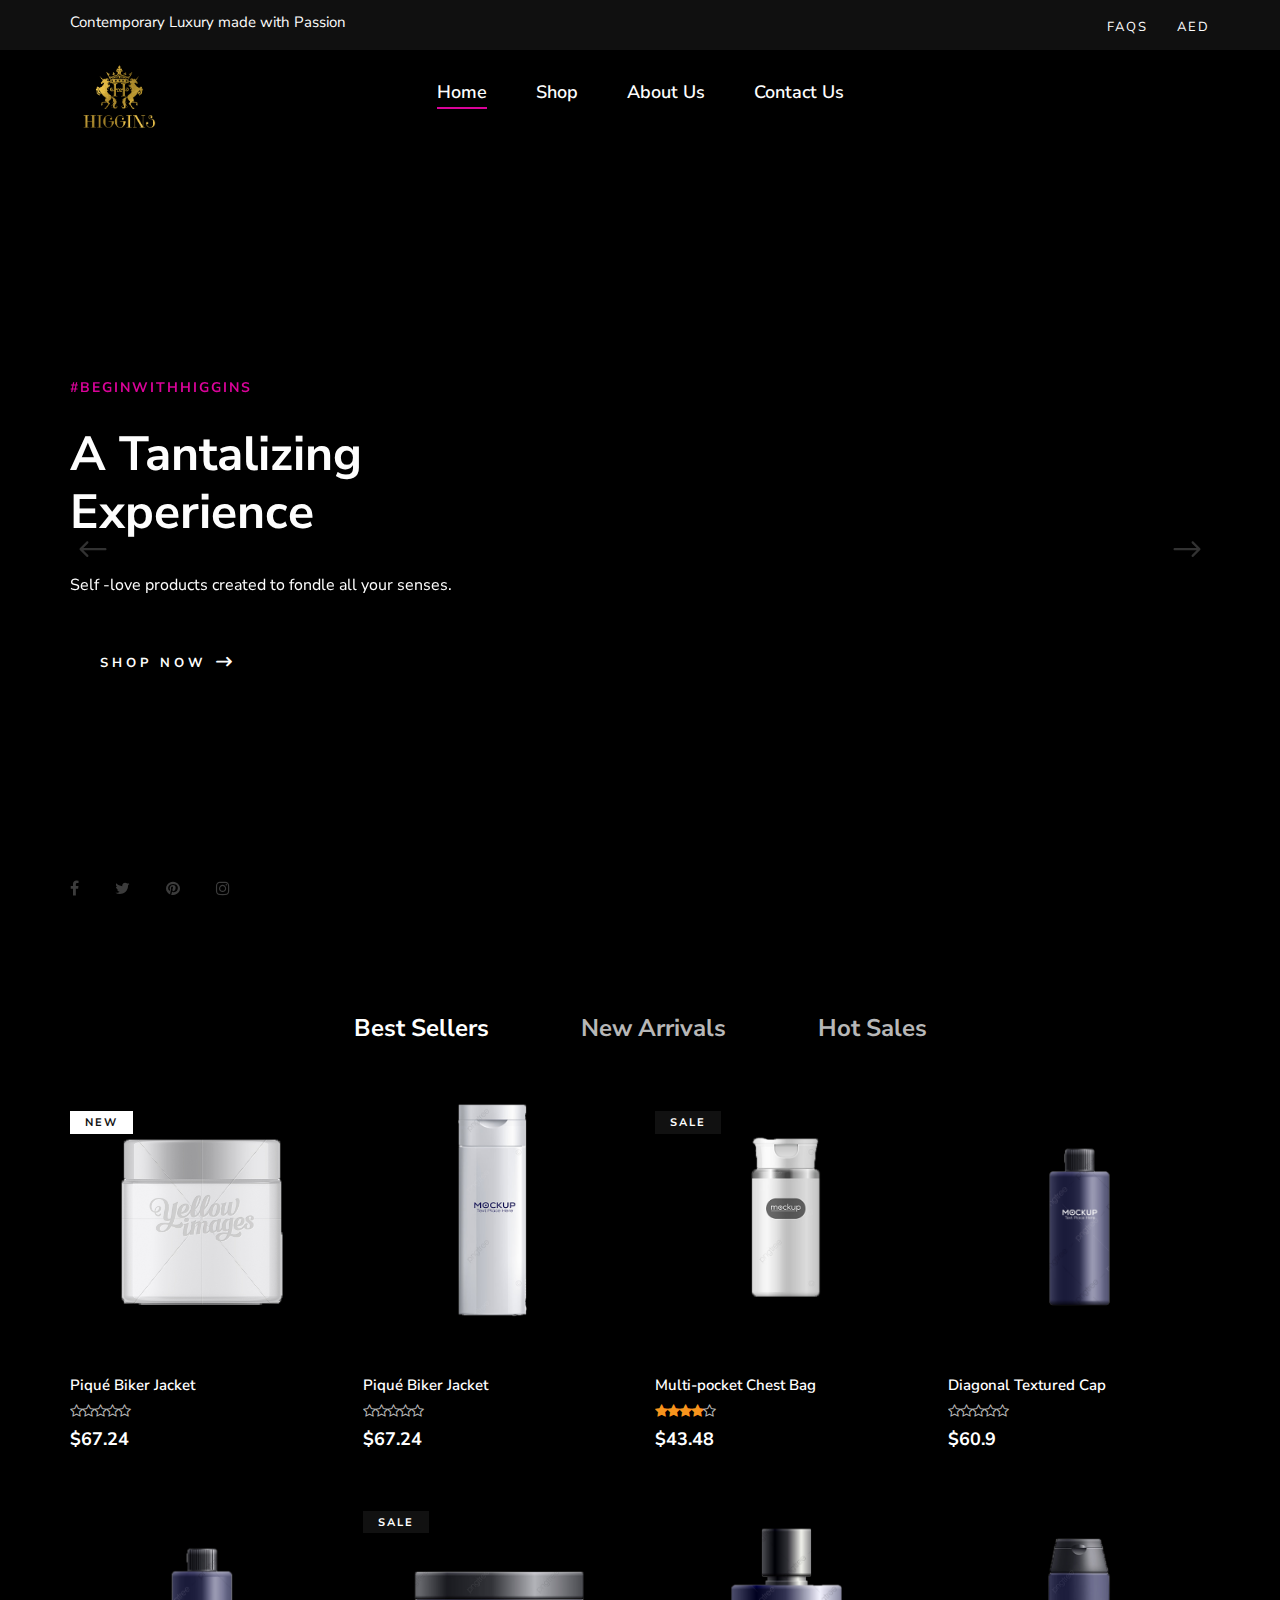
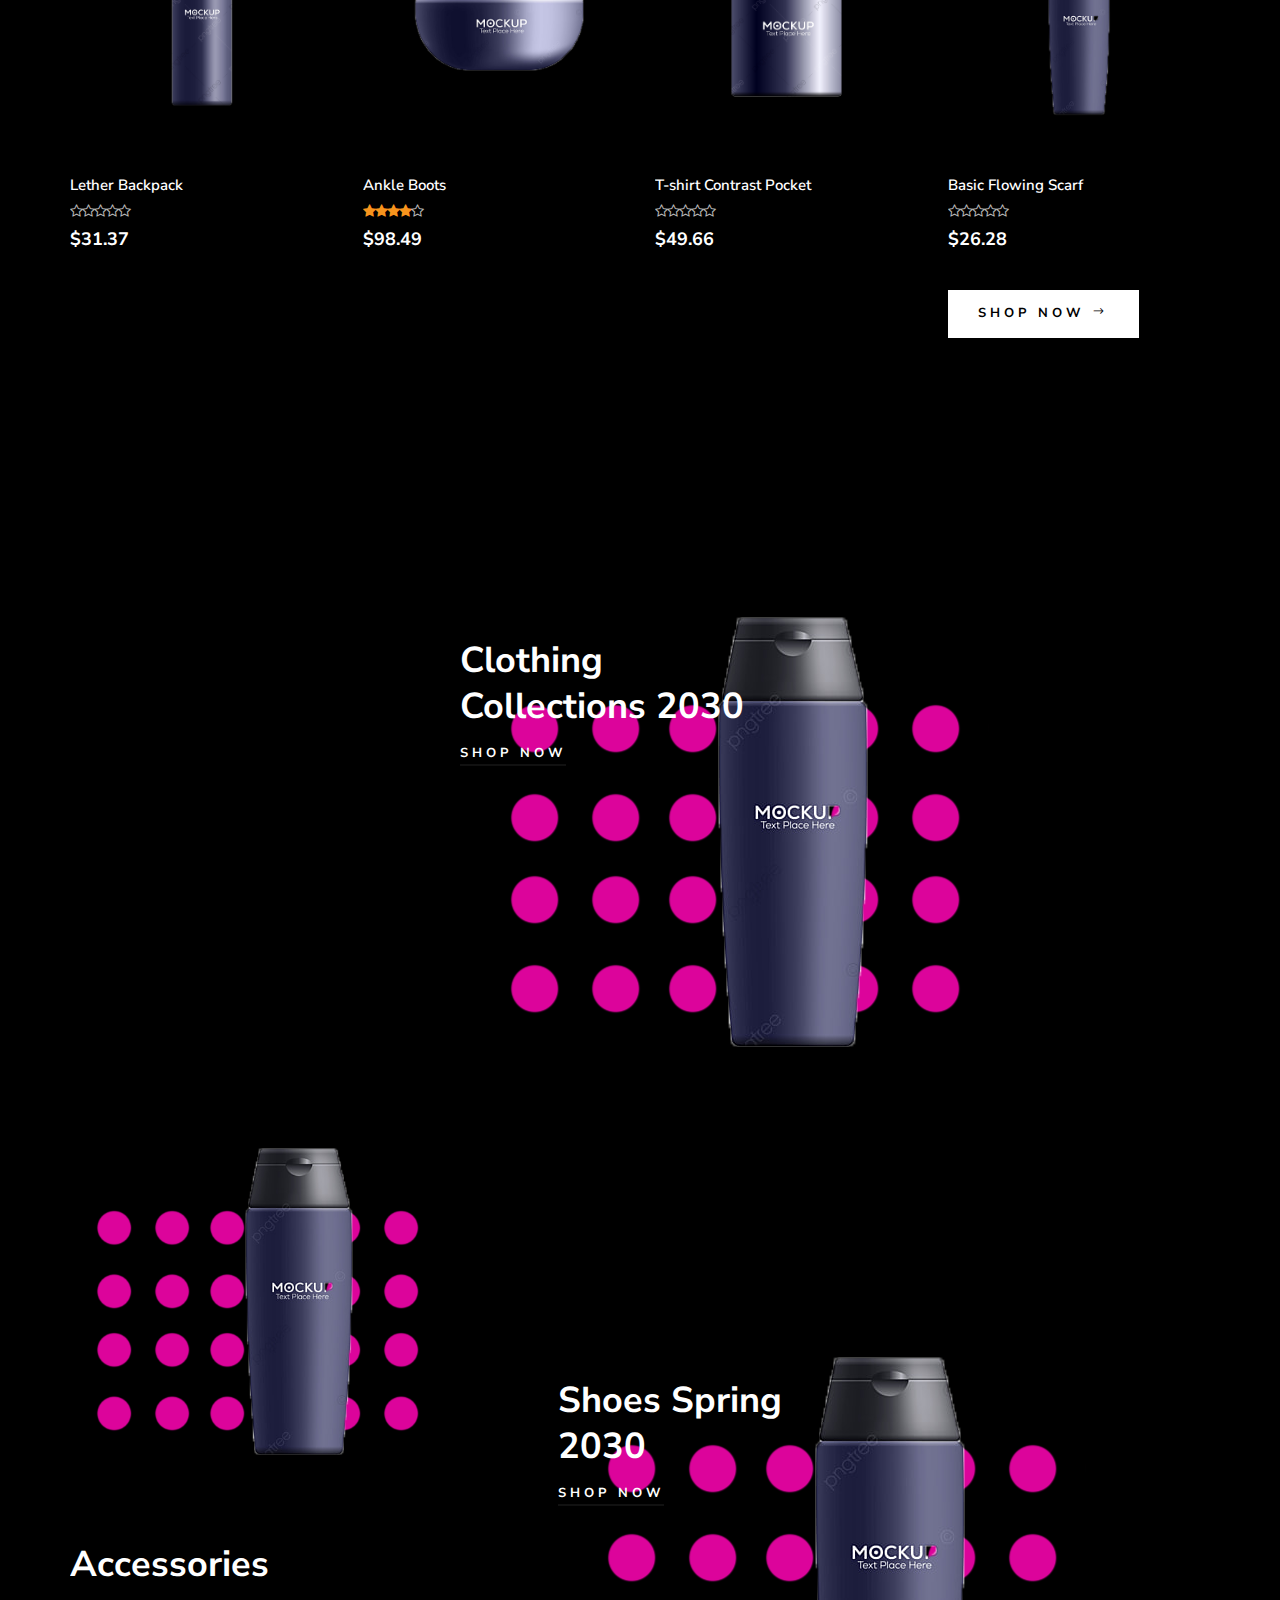
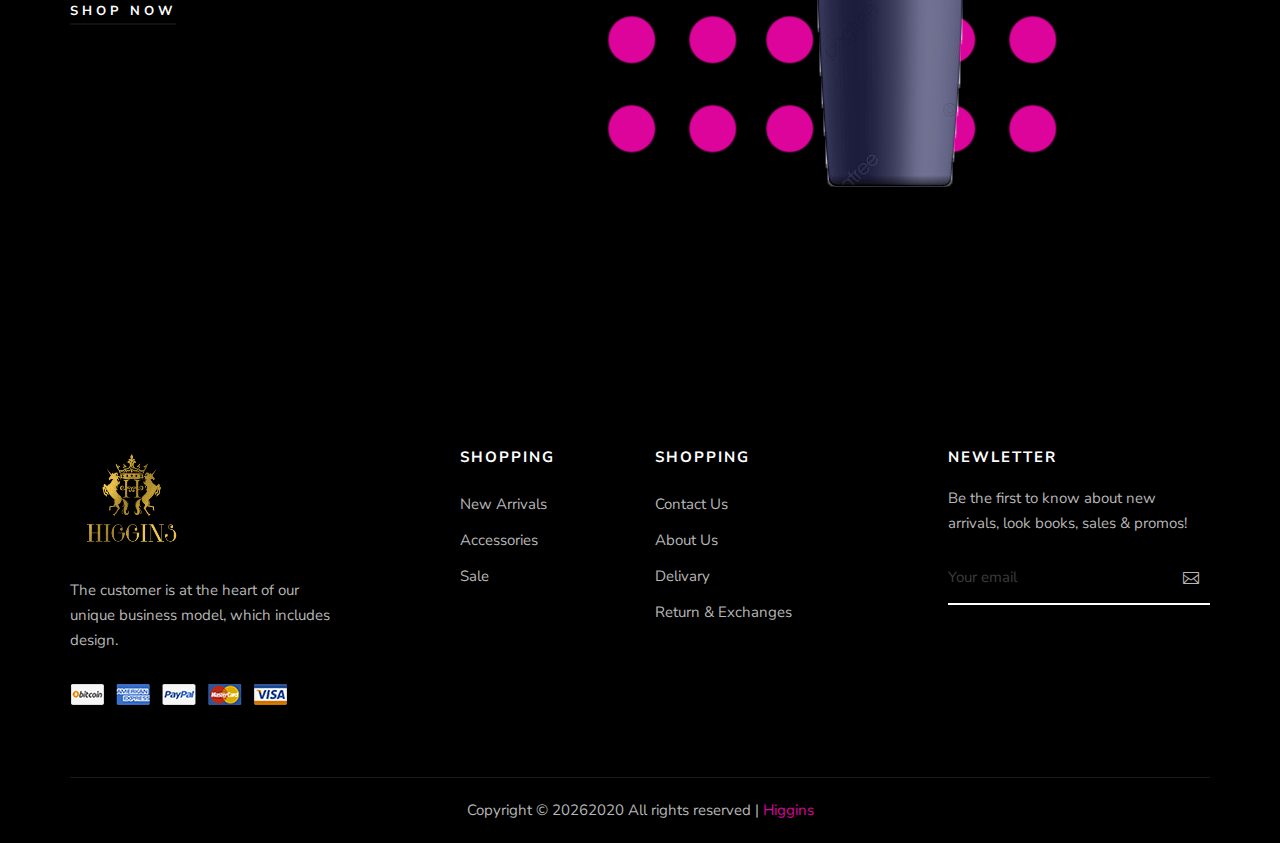
==== index.html @ 82602f5a "inital commit" ====
<!DOCTYPE html>
<html lang="zxx">

<head>
    <meta charset="UTF-8">
    <meta name="description" content="Male_Fashion Template">
    <meta name="keywords" content="Male_Fashion, unica, creative, html">
    <meta name="viewport" content="width=device-width, initial-scale=1.0">
    <meta http-equiv="X-UA-Compatible" content="ie=edge">
    <title>Higgins | #BeginwithHiggins</title>

    <!-- Google Font -->
    <link href="https://fonts.googleapis.com/css2?family=Nunito+Sans:wght@300;400;600;700;800;900&display=swap"
    rel="stylesheet">

    <!-- Css Styles -->
    <link rel="stylesheet" href="css/bootstrap.min.css" type="text/css">
    <link rel="stylesheet" href="css/font-awesome.min.css" type="text/css">
    <link rel="stylesheet" href="css/elegant-icons.css" type="text/css">
    <link rel="stylesheet" href="css/magnific-popup.css" type="text/css">
    <link rel="stylesheet" href="css/nice-select.css" type="text/css">
    <link rel="stylesheet" href="css/owl.carousel.min.css" type="text/css">
    <link rel="stylesheet" href="css/slicknav.min.css" type="text/css">
    <link rel="stylesheet" href="css/style.css" type="text/css">
</head>

<body style="background: black;">
    <!-- Page Preloder -->
    <div id="preloder">
        <div class="loader"></div>
    </div>

    <!-- Offcanvas Menu Begin -->
    <div class="offcanvas-menu-overlay"></div>
    <div class="offcanvas-menu-wrapper">
        <div class="offcanvas__option">
            <div class="offcanvas__links">
                <!-- <a href="#">Sign in</a> -->
                <a href="#">FAQs</a>
            </div>
            <div class="offcanvas__top__hover">
                <span>AED <i ></i></span>
               
            </div>
        </div>
        <div class="offcanvas__nav__option">
            <a href="#" class="search-switch"><img src="img/icon/search.png" alt=""></a>
            <a href="#"><img src="img/icon/heart.png" alt=""></a>
            
        </div>
        <div id="mobile-menu-wrap"></div>
        <div class="offcanvas__text">
            <p style="color: #dc049b;">Contemporary Luxury made with Passion</p>
        </div>
    </div>
    <!-- Offcanvas Menu End -->

    <!-- Header Section Begin -->
    <header class="header">
        <div class="header__top">
            <div class="container">
                <div class="row">
                    <div class="col-lg-6 col-md-7">
                        <div class="header__top__left">
                            <p>Contemporary Luxury made with Passion</p>
                        </div>
                    </div>
                    <div class="col-lg-6 col-md-5">
                        <div class="header__top__right">
                            <div class="header__top__links">
                                <!-- <a href="#">Sign in</a> -->
                                <a href="#">FAQs</a>
                            </div>
                            <div class="header__top__hover">
                                <span>AED <i ></i></span>
                               
                            </div>
                        </div>
                    </div>
                </div>
            </div>
        </div>
        <div class="container">
            <div class="row">
                <div class="col-lg-3 col-md-3">
                    <div class="header__logo" style="height: 100px; width: 100px;    position: relative;
                    padding: 3px 0;
                    padding-top: 11px;
                    padding-right: 0px;
                    padding-bottom: 3px;
                    padding-left: 0px;">
                        <a href="./index.html"><img src="img/logo.png" alt=""></a>
                    </div>
                </div>
                <div class="col-lg-6 col-md-6">
                    <nav class="header__menu mobile-menu">
                        <ul>
                            <li class="active"><a href="./index.html">Home</a></li>
                            <li><a href="./shop.html">Shop</a></li>
                            <li><a href="./about.html">About Us</a></li>
                        
                          
                            <li><a href="./contact.html">Contact Us</a></li>
                        </ul>
                    </nav>
                </div>
                <div class="col-lg-3 col-md-3">
                    <div class="header__nav__option">
                        <a href="#" class="search-switch"><img src="img/icon/search.png" alt=""></a>
                        <a href="#"><img src="img/icon/heart.png" alt=""></a>
                       
                    </div>
                </div>
            </div>
            <div class="canvas__open"><i class="fa fa-bars"></i></div>
        </div>
    </header>
    <!-- Header Section End -->

    <!-- Hero Section Begin -->
    <section class="hero" >
        <div class="hero__slider owl-carousel">
            <div class="hero__items set-bg" data-setbg="/img/hero.gif">
                <div class="container">
                    <div class="row">
                        <div class="col-xl-5 col-lg-7 col-md-8">
                            <div class="hero__text">
                                <h6>#BeginwithHiggins</h6>
                                <h2 style="color: white;">A Tantalizing 
                                    Experience</h2>
                                <p style="color: #fff;">Self
                                    -love products created to fondle all your senses.</p>
                                <a href="#" class="primary-btn">Shop now <span class="arrow_right"></span></a>
                                <div class="hero__social">
                                    <a href="#"><i class="fa fa-facebook"></i></a>
                                    <a href="#"><i class="fa fa-twitter"></i></a>
                                    <a href="#"><i class="fa fa-pinterest"></i></a>
                                    <a href="#"><i class="fa fa-instagram"></i></a>
                                </div>
                            </div>
                        </div>
                    </div>
                </div>
            </div>
            <div class="hero__items set-bg" data-setbg="img/hero/hero-2.jpg">
                <div class="container">
                    <div class="row">
                        <div class="col-xl-5 col-lg-7 col-md-8">
                            <div class="hero__text">
                                <h6>Summer Collection</h6>
                                <h2>Fall - Winter Collections 2030</h2>
                                <p>A specialist label creating luxury essentials. Ethically crafted with an unwavering
                                commitment to exceptional quality.</p>
                                <a href="#" class="primary-btn">Shop now <span class="arrow_right"></span></a>
                                <div class="hero__social">
                                    <a href="#"><i class="fa fa-facebook"></i></a>
                                    <a href="#"><i class="fa fa-twitter"></i></a>
                                    <a href="#"><i class="fa fa-pinterest"></i></a>
                                    <a href="#"><i class="fa fa-instagram"></i></a>
                                </div>
                            </div>
                        </div>
                    </div>
                </div>
            </div>
        </div>
    </section>
    <!-- Hero Section End -->

       <!-- Product Section Begin -->
       <section class="product spad" style="background: black;">
        <div class="container">
            <div class="row">
                <div class="col-lg-12">
                    <ul class="filter__controls">
                        <li class="active" data-filter="*">Best Sellers</li>
                        <li data-filter=".new-arrivals">New Arrivals</li>
                        <li data-filter=".hot-sales">Hot Sales</li>
                    </ul>
                </div>
            </div>
            <div class="row product__filter">
                <div class="col-lg-3 col-md-6 col-sm-6 col-md-6 col-sm-6 mix new-arrivals">
                    <div class="product__item">
                        <div class="product__item__pic set-bg" data-setbg="/pictures/product-1.png">
                            <span class="label">New</span>
                            <ul class="product__hover">
                                <li><a href="#"><img src="img/icon/heart.png" alt=""></a></li>
                                <li><a href="#"><img src="img/icon/compare.png" alt=""> <span>Compare</span></a></li>
                                <li><a href="#"><img src="img/icon/search.png" alt=""></a></li>
                            </ul>
                        </div>
                        <div class="product__item__text">
                            <h6>Piqué Biker Jacket</h6>
                            <a href="#" class="add-cart">+ Add To Cart</a>
                            <div class="rating">
                                <i class="fa fa-star-o"></i>
                                <i class="fa fa-star-o"></i>
                                <i class="fa fa-star-o"></i>
                                <i class="fa fa-star-o"></i>
                                <i class="fa fa-star-o"></i>
                            </div>
                            <h5>$67.24</h5>
                            <div class="product__color__select">
                                <label for="pc-1">
                                    <input type="radio" id="pc-1">
                                </label>
                                <label class="active black" for="pc-2">
                                    <input type="radio" id="pc-2">
                                </label>
                                <label class="grey" for="pc-3">
                                    <input type="radio" id="pc-3">
                                </label>
                            </div>
                        </div>
                    </div>
                </div>
                <div class="col-lg-3 col-md-6 col-sm-6 col-md-6 col-sm-6 mix hot-sales">
                    <div class="product__item">
                        <div class="product__item__pic set-bg" data-setbg="/pictures/product-2.png">
                            <ul class="product__hover">
                                <li><a href="#"><img src="img/icon/heart.png" alt=""></a></li>
                                <li><a href="#"><img src="img/icon/compare.png" alt=""> <span>Compare</span></a></li>
                                <li><a href="#"><img src="img/icon/search.png" alt=""></a></li>
                            </ul>
                        </div>
                        <div class="product__item__text">
                            <h6>Piqué Biker Jacket</h6>
                            <a href="#" class="add-cart">+ Add To Cart</a>
                            <div class="rating">
                                <i class="fa fa-star-o"></i>
                                <i class="fa fa-star-o"></i>
                                <i class="fa fa-star-o"></i>
                                <i class="fa fa-star-o"></i>
                                <i class="fa fa-star-o"></i>
                            </div>
                            <h5>$67.24</h5>
                            <div class="product__color__select">
                                <label for="pc-4">
                                    <input type="radio" id="pc-4">
                                </label>
                                <label class="active black" for="pc-5">
                                    <input type="radio" id="pc-5">
                                </label>
                                <label class="grey" for="pc-6">
                                    <input type="radio" id="pc-6">
                                </label>
                            </div>
                        </div>
                    </div>
                </div>
                <div class="col-lg-3 col-md-6 col-sm-6 col-md-6 col-sm-6 mix new-arrivals">
                    <div class="product__item sale">
                        <div class="product__item__pic set-bg" data-setbg="/pictures/product-3.png">
                            <span class="label">Sale</span>
                            <ul class="product__hover">
                                <li><a href="#"><img src="img/icon/heart.png" alt=""></a></li>
                                <li><a href="#"><img src="img/icon/compare.png" alt=""> <span>Compare</span></a></li>
                                <li><a href="#"><img src="img/icon/search.png" alt=""></a></li>
                            </ul>
                        </div>
                        <div class="product__item__text">
                            <h6>Multi-pocket Chest Bag</h6>
                            <a href="#" class="add-cart">+ Add To Cart</a>
                            <div class="rating">
                                <i class="fa fa-star"></i>
                                <i class="fa fa-star"></i>
                                <i class="fa fa-star"></i>
                                <i class="fa fa-star"></i>
                                <i class="fa fa-star-o"></i>
                            </div>
                            <h5>$43.48</h5>
                            <div class="product__color__select">
                                <label for="pc-7">
                                    <input type="radio" id="pc-7">
                                </label>
                                <label class="active black" for="pc-8">
                                    <input type="radio" id="pc-8">
                                </label>
                                <label class="grey" for="pc-9">
                                    <input type="radio" id="pc-9">
                                </label>
                            </div>
                        </div>
                    </div>
                </div>
                <div class="col-lg-3 col-md-6 col-sm-6 col-md-6 col-sm-6 mix hot-sales">
                    <div class="product__item">
                        <div class="product__item__pic set-bg" data-setbg="/pictures/product-4.png">
                            <ul class="product__hover">
                                <li><a href="#"><img src="img/icon/heart.png" alt=""></a></li>
                                <li><a href="#"><img src="img/icon/compare.png" alt=""> <span>Compare</span></a></li>
                                <li><a href="#"><img src="img/icon/search.png" alt=""></a></li>
                            </ul>
                        </div>
                        <div class="product__item__text">
                            <h6>Diagonal Textured Cap</h6>
                            <a href="#" class="add-cart">+ Add To Cart</a>
                            <div class="rating">
                                <i class="fa fa-star-o"></i>
                                <i class="fa fa-star-o"></i>
                                <i class="fa fa-star-o"></i>
                                <i class="fa fa-star-o"></i>
                                <i class="fa fa-star-o"></i>
                            </div>
                            <h5>$60.9</h5>
                            <div class="product__color__select">
                                <label for="pc-10">
                                    <input type="radio" id="pc-10">
                                </label>
                                <label class="active black" for="pc-11">
                                    <input type="radio" id="pc-11">
                                </label>
                                <label class="grey" for="pc-12">
                                    <input type="radio" id="pc-12">
                                </label>
                            </div>
                        </div>
                    </div>
                </div>
                <div class="col-lg-3 col-md-6 col-sm-6 col-md-6 col-sm-6 mix new-arrivals">
                    <div class="product__item">
                        <div class="product__item__pic set-bg" data-setbg="/pictures/product-4.png">
                            <ul class="product__hover">
                                <li><a href="#"><img src="img/icon/heart.png" alt=""></a></li>
                                <li><a href="#"><img src="img/icon/compare.png" alt=""> <span>Compare</span></a></li>
                                <li><a href="#"><img src="img/icon/search.png" alt=""></a></li>
                            </ul>
                        </div>
                        <div class="product__item__text">
                            <h6>Lether Backpack</h6>
                            <a href="#" class="add-cart">+ Add To Cart</a>
                            <div class="rating">
                                <i class="fa fa-star-o"></i>
                                <i class="fa fa-star-o"></i>
                                <i class="fa fa-star-o"></i>
                                <i class="fa fa-star-o"></i>
                                <i class="fa fa-star-o"></i>
                            </div>
                            <h5>$31.37</h5>
                            <div class="product__color__select">
                                <label for="pc-13">
                                    <input type="radio" id="pc-13">
                                </label>
                                <label class="active black" for="pc-14">
                                    <input type="radio" id="pc-14">
                                </label>
                                <label class="grey" for="pc-15">
                                    <input type="radio" id="pc-15">
                                </label>
                            </div>
                        </div>
                    </div>
                </div>
                <div class="col-lg-3 col-md-6 col-sm-6 col-md-6 col-sm-6 mix hot-sales">
                    <div class="product__item sale">
                        <div class="product__item__pic set-bg" data-setbg="/pictures/product-5.png">
                            <span class="label">Sale</span>
                            <ul class="product__hover">
                                <li><a href="#"><img src="img/icon/heart.png" alt=""></a></li>
                                <li><a href="#"><img src="img/icon/compare.png" alt=""> <span>Compare</span></a></li>
                                <li><a href="#"><img src="img/icon/search.png" alt=""></a></li>
                            </ul>
                        </div>
                        <div class="product__item__text">
                            <h6>Ankle Boots</h6>
                            <a href="#" class="add-cart">+ Add To Cart</a>
                            <div class="rating">
                                <i class="fa fa-star"></i>
                                <i class="fa fa-star"></i>
                                <i class="fa fa-star"></i>
                                <i class="fa fa-star"></i>
                                <i class="fa fa-star-o"></i>
                            </div>
                            <h5>$98.49</h5>
                            <div class="product__color__select">
                                <label for="pc-16">
                                    <input type="radio" id="pc-16">
                                </label>
                                <label class="active black" for="pc-17">
                                    <input type="radio" id="pc-17">
                                </label>
                                <label class="grey" for="pc-18">
                                    <input type="radio" id="pc-18">
                                </label>
                            </div>
                        </div>
                    </div>
                </div>
                <div class="col-lg-3 col-md-6 col-sm-6 col-md-6 col-sm-6 mix new-arrivals">
                    <div class="product__item">
                        <div class="product__item__pic set-bg" data-setbg="/pictures/product-6.png">
                            <ul class="product__hover">
                                <li><a href="#"><img src="img/icon/heart.png" alt=""></a></li>
                                <li><a href="#"><img src="img/icon/compare.png" alt=""> <span>Compare</span></a></li>
                                <li><a href="#"><img src="img/icon/search.png" alt=""></a></li>
                            </ul>
                        </div>
                        <div class="product__item__text">
                            <h6>T-shirt Contrast Pocket</h6>
                            <a href="#" class="add-cart">+ Add To Cart</a>
                            <div class="rating">
                                <i class="fa fa-star-o"></i>
                                <i class="fa fa-star-o"></i>
                                <i class="fa fa-star-o"></i>
                                <i class="fa fa-star-o"></i>
                                <i class="fa fa-star-o"></i>
                            </div>
                            <h5>$49.66</h5>
                            <div class="product__color__select">
                                <label for="pc-19">
                                    <input type="radio" id="pc-19">
                                </label>
                                <label class="active black" for="pc-20">
                                    <input type="radio" id="pc-20">
                                </label>
                                <label class="grey" for="pc-21">
                                    <input type="radio" id="pc-21">
                                </label>
                            </div>
                        </div>
                    </div>
                </div>
                <div class="col-lg-3 col-md-6 col-sm-6 col-md-6 col-sm-6 mix hot-sales">
                    <div class="product__item">
                        <div class="product__item__pic set-bg" data-setbg="/pictures/product-7.png">
                            <ul class="product__hover">
                                <li><a href="#"><img src="img/icon/heart.png" alt=""></a></li>
                                <li><a href="#"><img src="img/icon/compare.png" alt=""> <span>Compare</span></a></li>
                                <li><a href="#"><img src="img/icon/search.png" alt=""></a></li>
                            </ul>
                        </div>
                        <div class="product__item__text">
                            <h6>Basic Flowing Scarf</h6>
                            <a href="#" class="add-cart">+ Add To Cart</a>
                            <div class="rating">
                                <i class="fa fa-star-o"></i>
                                <i class="fa fa-star-o"></i>
                                <i class="fa fa-star-o"></i>
                                <i class="fa fa-star-o"></i>
                                <i class="fa fa-star-o"></i>
                            </div>
                            <h5>$26.28</h5>
                            <div class="product__color__select">
                                <label for="pc-22">
                                    <input type="radio" id="pc-22">
                                </label>
                                <label class="active black" for="pc-23">
                                    <input type="radio" id="pc-23">
                                </label>
                                <label class="grey" for="pc-24">
                                    <input type="radio" id="pc-24">
                                </label>
                            </div>
                        </div>
                    </div>
                    <a href="#" class="primary-btn" style="background-color: #fff; color: black ;">Shop now <span class="arrow_right"></span></a>
                </div>
            </div>
        </div>
    </section>
    <!-- Product Section End -->

     <!-- Banner Section Begin -->
     <section class="banner spad">
        <div class="container">
            <div class="row">
                <div class="col-lg-7 offset-lg-4">
                    <div class="banner__item">
                        <div class="banner__item__pic">
                            <img src="/pictures/product-dots-7.png" alt="">
                        </div>
                        <div class="banner__item__text">
                            <h2>Clothing Collections 2030</h2>
                            <a href="#">Shop now</a>
                        </div>
                    </div>
                </div>
                <div class="col-lg-5">
                    <div class="banner__item banner__item--middle">
                        <div class="banner__item__pic">
                            <img src="/pictures/product-dots-7.png" alt="">
                        </div>
                        <div class="banner__item__text">
                            <h2>Accessories</h2>
                            <a href="#">Shop now</a>
                        </div>
                    </div>
                </div>
                <div class="col-lg-7">
                    <div class="banner__item banner__item--last">
                        <div class="banner__item__pic">
                            <img src="/pictures/product-dots-7.png" alt="">
                        </div>
                        <div class="banner__item__text">
                            <h2>Shoes Spring 2030</h2>
                            <a href="#">Shop now</a>
                        </div>
                    </div>
                </div>
            </div>
        </div>
    </section>
    <!-- Banner Section End -->

 

  

    <!-- Instagram Section Begin -->
    <!-- <section class="instagram spad" style="background: black;">
        <div class="container">
            <div class="row">
                <div class="col-lg-8">
                    <div class="instagram__pic">
                        <div class="instagram__pic__item set-bg" data-setbg="pictures/product-1.png"></div>
                        <div class="instagram__pic__item set-bg" data-setbg="pictures/product-2.png"></div>
                        <div class="instagram__pic__item set-bg" data-setbg="pictures/product-3.png"></div>
                        <div class="instagram__pic__item set-bg" data-setbg="pictures/product-4.png"></div>
                        <div class="instagram__pic__item set-bg" data-setbg="pictures/product-5.png"></div>
                        <div class="instagram__pic__item set-bg" data-setbg="pictures/product-6.png"></div>
                    </div>
                </div>
                <div class="col-lg-4">
                    <div class="instagram__text">
                        <h2>Instagram</h2>
                        <p style="color: #fff;">Lorem ipsum dolor sit amet, consectetur adipiscing elit, sed do eiusmod tempor incididunt ut
                        labore et dolore magna aliqua.</p>
                        <h3>#Higgins</h3>
                    </div>
                </div>
            </div>
        </div>
    </section> -->
    <!-- Instagram Section End -->


    <!-- Footer Section Begin -->
    <footer class="footer" style="background: black;">
        <div class="container">
            <div class="row">
                <div class="col-lg-3 col-md-6 col-sm-6">
                    <div class="footer__about">
                        <div class="footer__logo">
                            <a href="#"><img src="img/logo.png" style="height: 100px;width: 125px;" alt=""></a>
                        </div>
                        <p>The customer is at the heart of our unique business model, which includes design.</p>
                        <a href="#"><img src="img/payment.png" alt=""></a>
                    </div>
                </div>
                <div class="col-lg-2 offset-lg-1 col-md-3 col-sm-6">
                    <div class="footer__widget">
                        <h6>Shopping</h6>
                        <ul>
                            <li><a href="#">New Arrivals</a></li>
                          
                            <li><a href="#">Accessories</a></li>
                            <li><a href="#">Sale</a></li>
                        </ul>
                    </div>
                </div>
                <div class="col-lg-2 col-md-3 col-sm-6">
                    <div class="footer__widget">
                        <h6>Shopping</h6>
                        <ul>
                            <li><a href="#">Contact Us</a></li>
                            <li><a href="#">About Us</a></li>
                            <li><a href="#">Delivary</a></li>
                            <li><a href="#">Return & Exchanges</a></li>
                        </ul>
                    </div>
                </div>
                <div class="col-lg-3 offset-lg-1 col-md-6 col-sm-6">
                    <div class="footer__widget">
                        <h6>NewLetter</h6>
                        <div class="footer__newslatter">
                            <p>Be the first to know about new arrivals, look books, sales & promos!</p>
                            <form action="#">
                                <input type="text" placeholder="Your email">
                                <button type="submit"><span class="icon_mail_alt"></span></button>
                            </form>
                        </div>
                    </div>
                </div>
            </div>
            <div class="row">
                <div class="col-lg-12 text-center">
                    <div class="footer__copyright__text">
                        <!-- Link back to Colorlib can't be removed. Template is licensed under CC BY 3.0. -->
                        <p>Copyright ©
                            <script>
                                document.write(new Date().getFullYear());
                            </script>2020
                            All rights reserved |   <a href="index.html" target="_blank">Higgins</a>
                        </p>
                        <!-- Link back to Colorlib can't be removed. Template is licensed under CC BY 3.0. -->
                    </div>
                </div>
            </div>
        </div>
    </footer>
    <!-- Footer Section End -->

    <!-- Search Begin -->
    <div class="search-model">
        <div class="h-100 d-flex align-items-center justify-content-center">
            <div class="search-close-switch">+</div>
            <form class="search-model-form">
                <input type="text" id="search-input" placeholder="Search here.....">
            </form>
        </div>
    </div>
    <!-- Search End -->

    <!-- Js Plugins -->
    <script src="js/jquery-3.3.1.min.js"></script>
    <script src="js/bootstrap.min.js"></script>
    <script src="js/jquery.nice-select.min.js"></script>
    <script src="js/jquery.nicescroll.min.js"></script>
    <script src="js/jquery.magnific-popup.min.js"></script>
    <script src="js/jquery.countdown.min.js"></script>
    <script src="js/jquery.slicknav.js"></script>
    <script src="js/mixitup.min.js"></script>
    <script src="js/owl.carousel.min.js"></script>
    <script src="js/main.js"></script>
</body>

</html>
---- css/elegant-icons.css ----
@font-face {
	font-family: 'ElegantIcons';
	src:url('../fonts/ElegantIcons.eot');
	src:url('../fonts/ElegantIcons.eot?#iefix') format('embedded-opentype'),
		url('../fonts/ElegantIcons.woff') format('woff'),
		url('../fonts/ElegantIcons.ttf') format('truetype'),
		url('../fonts/ElegantIcons.svg#ElegantIcons') format('svg');
	font-weight: normal;
	font-style: normal;
}

/* Use the following CSS code if you want to use data attributes for inserting your icons */
[data-icon]:before {
	font-family: 'ElegantIcons';
	content: attr(data-icon);
	speak: none;
	font-weight: normal;
	font-variant: normal;
	text-transform: none;
	line-height: 1;
	-webkit-font-smoothing: antialiased;
	-moz-osx-font-smoothing: grayscale;
}

/* Use the following CSS code if you want to have a class per icon */
/*
Instead of a list of all class selectors,
you can use the generic selector below, but it's slower:
[class*="your-class-prefix"] {
*/
.arrow_up, .arrow_down, .arrow_left, .arrow_right, .arrow_left-up, .arrow_right-up, .arrow_right-down, .arrow_left-down, .arrow-up-down, .arrow_up-down_alt, .arrow_left-right_alt, .arrow_left-right, .arrow_expand_alt2, .arrow_expand_alt, .arrow_condense, .arrow_expand, .arrow_move, .arrow_carrot-up, .arrow_carrot-down, .arrow_carrot-left, .arrow_carrot-right, .arrow_carrot-2up, .arrow_carrot-2down, .arrow_carrot-2left, .arrow_carrot-2right, .arrow_carrot-up_alt2, .arrow_carrot-down_alt2, .arrow_carrot-left_alt2, .arrow_carrot-right_alt2, .arrow_carrot-2up_alt2, .arrow_carrot-2down_alt2, .arrow_carrot-2left_alt2, .arrow_carrot-2right_alt2, .arrow_triangle-up, .arrow_triangle-down, .arrow_triangle-left, .arrow_triangle-right, .arrow_triangle-up_alt2, .arrow_triangle-down_alt2, .arrow_triangle-left_alt2, .arrow_triangle-right_alt2, .arrow_back, .icon_minus-06, .icon_plus, .icon_close, .icon_check, .icon_minus_alt2, .icon_plus_alt2, .icon_close_alt2, .icon_check_alt2, .icon_zoom-out_alt, .icon_zoom-in_alt, .icon_search, .icon_box-empty, .icon_box-selected, .icon_minus-box, .icon_plus-box, .icon_box-checked, .icon_circle-empty, .icon_circle-slelected, .icon_stop_alt2, .icon_stop, .icon_pause_alt2, .icon_pause, .icon_menu, .icon_menu-square_alt2, .icon_menu-circle_alt2, .icon_ul, .icon_ol, .icon_adjust-horiz, .icon_adjust-vert, .icon_document_alt, .icon_documents_alt, .icon_pencil, .icon_pencil-edit_alt, .icon_pencil-edit, .icon_folder-alt, .icon_folder-open_alt, .icon_folder-add_alt, .icon_info_alt, .icon_error-oct_alt, .icon_error-circle_alt, .icon_error-triangle_alt, .icon_question_alt2, .icon_question, .icon_comment_alt, .icon_chat_alt, .icon_vol-mute_alt, .icon_volume-low_alt, .icon_volume-high_alt, .icon_quotations, .icon_quotations_alt2, .icon_clock_alt, .icon_lock_alt, .icon_lock-open_alt, .icon_key_alt, .icon_cloud_alt, .icon_cloud-upload_alt, .icon_cloud-download_alt, .icon_image, .icon_images, .icon_lightbulb_alt, .icon_gift_alt, .icon_house_alt, .icon_genius, .icon_mobile, .icon_tablet, .icon_laptop, .icon_desktop, .icon_camera_alt, .icon_mail_alt, .icon_cone_alt, .icon_ribbon_alt, .icon_bag_alt, .icon_creditcard, .icon_cart_alt, .icon_paperclip, .icon_tag_alt, .icon_tags_alt, .icon_trash_alt, .icon_cursor_alt, .icon_mic_alt, .icon_compass_alt, .icon_pin_alt, .icon_pushpin_alt, .icon_map_alt, .icon_drawer_alt, .icon_toolbox_alt, .icon_book_alt, .icon_calendar, .icon_film, .icon_table, .icon_contacts_alt, .icon_headphones, .icon_lifesaver, .icon_piechart, .icon_refresh, .icon_link_alt, .icon_link, .icon_loading, .icon_blocked, .icon_archive_alt, .icon_heart_alt, .icon_star_alt, .icon_star-half_alt, .icon_star, .icon_star-half, .icon_tools, .icon_tool, .icon_cog, .icon_cogs, .arrow_up_alt, .arrow_down_alt, .arrow_left_alt, .arrow_right_alt, .arrow_left-up_alt, .arrow_right-up_alt, .arrow_right-down_alt, .arrow_left-down_alt, .arrow_condense_alt, .arrow_expand_alt3, .arrow_carrot_up_alt, .arrow_carrot-down_alt, .arrow_carrot-left_alt, .arrow_carrot-right_alt, .arrow_carrot-2up_alt, .arrow_carrot-2dwnn_alt, .arrow_carrot-2left_alt, .arrow_carrot-2right_alt, .arrow_triangle-up_alt, .arrow_triangle-down_alt, .arrow_triangle-left_alt, .arrow_triangle-right_alt, .icon_minus_alt, .icon_plus_alt, .icon_close_alt, .icon_check_alt, .icon_zoom-out, .icon_zoom-in, .icon_stop_alt, .icon_menu-square_alt, .icon_menu-circle_alt, .icon_document, .icon_documents, .icon_pencil_alt, .icon_folder, .icon_folder-open, .icon_folder-add, .icon_folder_upload, .icon_folder_download, .icon_info, .icon_error-circle, .icon_error-oct, .icon_error-triangle, .icon_question_alt, .icon_comment, .icon_chat, .icon_vol-mute, .icon_volume-low, .icon_volume-high, .icon_quotations_alt, .icon_clock, .icon_lock, .icon_lock-open, .icon_key, .icon_cloud, .icon_cloud-upload, .icon_cloud-download, .icon_lightbulb, .icon_gift, .icon_house, .icon_camera, .icon_mail, .icon_cone, .icon_ribbon, .icon_bag, .icon_cart, .icon_tag, .icon_tags, .icon_trash, .icon_cursor, .icon_mic, .icon_compass, .icon_pin, .icon_pushpin, .icon_map, .icon_drawer, .icon_toolbox, .icon_book, .icon_contacts, .icon_archive, .icon_heart, .icon_profile, .icon_group, .icon_grid-2x2, .icon_grid-3x3, .icon_music, .icon_pause_alt, .icon_phone, .icon_upload, .icon_download, .social_facebook, .social_twitter, .social_pinterest, .social_googleplus, .social_tumblr, .social_tumbleupon, .social_wordpress, .social_instagram, .social_dribbble, .social_vimeo, .social_linkedin, .social_rss, .social_deviantart, .social_share, .social_myspace, .social_skype, .social_youtube, .social_picassa, .social_googledrive, .social_flickr, .social_blogger, .social_spotify, .social_delicious, .social_facebook_circle, .social_twitter_circle, .social_pinterest_circle, .social_googleplus_circle, .social_tumblr_circle, .social_stumbleupon_circle, .social_wordpress_circle, .social_instagram_circle, .social_dribbble_circle, .social_vimeo_circle, .social_linkedin_circle, .social_rss_circle, .social_deviantart_circle, .social_share_circle, .social_myspace_circle, .social_skype_circle, .social_youtube_circle, .social_picassa_circle, .social_googledrive_alt2, .social_flickr_circle, .social_blogger_circle, .social_spotify_circle, .social_delicious_circle, .social_facebook_square, .social_twitter_square, .social_pinterest_square, .social_googleplus_square, .social_tumblr_square, .social_stumbleupon_square, .social_wordpress_square, .social_instagram_square, .social_dribbble_square, .social_vimeo_square, .social_linkedin_square, .social_rss_square, .social_deviantart_square, .social_share_square, .social_myspace_square, .social_skype_square, .social_youtube_square, .social_picassa_square, .social_googledrive_square, .social_flickr_square, .social_blogger_square, .social_spotify_square, .social_delicious_square, .icon_printer, .icon_calulator, .icon_building, .icon_floppy, .icon_drive, .icon_search-2, .icon_id, .icon_id-2, .icon_puzzle, .icon_like, .icon_dislike, .icon_mug, .icon_currency, .icon_wallet, .icon_pens, .icon_easel, .icon_flowchart, .icon_datareport, .icon_briefcase, .icon_shield, .icon_percent, .icon_globe, .icon_globe-2, .icon_target, .icon_hourglass, .icon_balance, .icon_rook, .icon_printer-alt, .icon_calculator_alt, .icon_building_alt, .icon_floppy_alt, .icon_drive_alt, .icon_search_alt, .icon_id_alt, .icon_id-2_alt, .icon_puzzle_alt, .icon_like_alt, .icon_dislike_alt, .icon_mug_alt, .icon_currency_alt, .icon_wallet_alt, .icon_pens_alt, .icon_easel_alt, .icon_flowchart_alt, .icon_datareport_alt, .icon_briefcase_alt, .icon_shield_alt, .icon_percent_alt, .icon_globe_alt, .icon_clipboard {
	font-family: 'ElegantIcons';
	speak: none;
	font-style: normal;
	font-weight: normal;
	font-variant: normal;
	text-transform: none;
	line-height: 1;
	-webkit-font-smoothing: antialiased;
}
.arrow_up:before {
	content: "\21";
}
.arrow_down:before {
	content: "\22";
}
.arrow_left:before {
	content: "\23";
}
.arrow_right:before {
	content: "\24";
}
.arrow_left-up:before {
	content: "\25";
}
.arrow_right-up:before {
	content: "\26";
}
.arrow_right-down:before {
	content: "\27";
}
.arrow_left-down:before {
	content: "\28";
}
.arrow-up-down:before {
	content: "\29";
}
.arrow_up-down_alt:before {
	content: "\2a";
}
.arrow_left-right_alt:before {
	content: "\2b";
}
.arrow_left-right:before {
	content: "\2c";
}
.arrow_expand_alt2:before {
	content: "\2d";
}
.arrow_expand_alt:before {
	content: "\2e";
}
.arrow_condense:before {
	content: "\2f";
}
.arrow_expand:before {
	content: "\30";
}
.arrow_move:before {
	content: "\31";
}
.arrow_carrot-up:before {
	content: "\32";
}
.arrow_carrot-down:before {
	content: "\33";
}
.arrow_carrot-left:before {
	content: "\34";
}
.arrow_carrot-right:before {
	content: "\35";
}
.arrow_carrot-2up:before {
	content: "\36";
}
.arrow_carrot-2down:before {
	content: "\37";
}
.arrow_carrot-2left:before {
	content: "\38";
}
.arrow_carrot-2right:before {
	content: "\39";
}
.arrow_carrot-up_alt2:before {
	content: "\3a";
}
.arrow_carrot-down_alt2:before {
	content: "\3b";
}
.arrow_carrot-left_alt2:before {
	content: "\3c";
}
.arrow_carrot-right_alt2:before {
	content: "\3d";
}
.arrow_carrot-2up_alt2:before {
	content: "\3e";
}
.arrow_carrot-2down_alt2:before {
	content: "\3f";
}
.arrow_carrot-2left_alt2:before {
	content: "\40";
}
.arrow_carrot-2right_alt2:before {
	content: "\41";
}
.arrow_triangle-up:before {
	content: "\42";
}
.arrow_triangle-down:before {
	content: "\43";
}
.arrow_triangle-left:before {
	content: "\44";
}
.arrow_triangle-right:before {
	content: "\45";
}
.arrow_triangle-up_alt2:before {
	content: "\46";
}
.arrow_triangle-down_alt2:before {
	content: "\47";
}
.arrow_triangle-left_alt2:before {
	content: "\48";
}
.arrow_triangle-right_alt2:before {
	content: "\49";
}
.arrow_back:before {
	content: "\4a";
}
.icon_minus-06:before {
	content: "\4b";
}
.icon_plus:before {
	content: "\4c";
}
.icon_close:before {
	content: "\4d";
}
.icon_check:before {
	content: "\4e";
}
.icon_minus_alt2:before {
	content: "\4f";
}
.icon_plus_alt2:before {
	content: "\50";
}
.icon_close_alt2:before {
	content: "\51";
}
.icon_check_alt2:before {
	content: "\52";
}
.icon_zoom-out_alt:before {
	content: "\53";
}
.icon_zoom-in_alt:before {
	content: "\54";
}
.icon_search:before {
	content: "\55";
}
.icon_box-empty:before {
	content: "\56";
}
.icon_box-selected:before {
	content: "\57";
}
.icon_minus-box:before {
	content: "\58";
}
.icon_plus-box:before {
	content: "\59";
}
.icon_box-checked:before {
	content: "\5a";
}
.icon_circle-empty:before {
	content: "\5b";
}
.icon_circle-slelected:before {
	content: "\5c";
}
.icon_stop_alt2:before {
	content: "\5d";
}
.icon_stop:before {
	content: "\5e";
}
.icon_pause_alt2:before {
	content: "\5f";
}
.icon_pause:before {
	content: "\60";
}
.icon_menu:before {
	content: "\61";
}
.icon_menu-square_alt2:before {
	content: "\62";
}
.icon_menu-circle_alt2:before {
	content: "\63";
}
.icon_ul:before {
	content: "\64";
}
.icon_ol:before {
	content: "\65";
}
.icon_adjust-horiz:before {
	content: "\66";
}
.icon_adjust-vert:before {
	content: "\67";
}
.icon_document_alt:before {
	content: "\68";
}
.icon_documents_alt:before {
	content: "\69";
}
.icon_pencil:before {
	content: "\6a";
}
.icon_pencil-edit_alt:before {
	content: "\6b";
}
.icon_pencil-edit:before {
	content: "\6c";
}
.icon_folder-alt:before {
	content: "\6d";
}
.icon_folder-open_alt:before {
	content: "\6e";
}
.icon_folder-add_alt:before {
	content: "\6f";
}
.icon_info_alt:before {
	content: "\70";
}
.icon_error-oct_alt:before {
	content: "\71";
}
.icon_error-circle_alt:before {
	content: "\72";
}
.icon_error-triangle_alt:before {
	content: "\73";
}
.icon_question_alt2:before {
	content: "\74";
}
.icon_question:before {
	content: "\75";
}
.icon_comment_alt:before {
	content: "\76";
}
.icon_chat_alt:before {
	content: "\77";
}
.icon_vol-mute_alt:before {
	content: "\78";
}
.icon_volume-low_alt:before {
	content: "\79";
}
.icon_volume-high_alt:before {
	content: "\7a";
}
.icon_quotations:before {
	content: "\7b";
}
.icon_quotations_alt2:before {
	content: "\7c";
}
.icon_clock_alt:before {
	content: "\7d";
}
.icon_lock_alt:before {
	content: "\7e";
}
.icon_lock-open_alt:before {
	content: "\e000";
}
.icon_key_alt:before {
	content: "\e001";
}
.icon_cloud_alt:before {
	content: "\e002";
}
.icon_cloud-upload_alt:before {
	content: "\e003";
}
.icon_cloud-download_alt:before {
	content: "\e004";
}
.icon_image:before {
	content: "\e005";
}
.icon_images:before {
	content: "\e006";
}
.icon_lightbulb_alt:before {
	content: "\e007";
}
.icon_gift_alt:before {
	content: "\e008";
}
.icon_house_alt:before {
	content: "\e009";
}
.icon_genius:before {
	content: "\e00a";
}
.icon_mobile:before {
	content: "\e00b";
}
.icon_tablet:before {
	content: "\e00c";
}
.icon_laptop:before {
	content: "\e00d";
}
.icon_desktop:before {
	content: "\e00e";
}
.icon_camera_alt:before {
	content: "\e00f";
}
.icon_mail_alt:before {
	content: "\e010";
}
.icon_cone_alt:before {
	content: "\e011";
}
.icon_ribbon_alt:before {
	content: "\e012";
}
.icon_bag_alt:before {
	content: "\e013";
}
.icon_creditcard:before {
	content: "\e014";
}
.icon_cart_alt:before {
	content: "\e015";
}
.icon_paperclip:before {
	content: "\e016";
}
.icon_tag_alt:before {
	content: "\e017";
}
.icon_tags_alt:before {
	content: "\e018";
}
.icon_trash_alt:before {
	content: "\e019";
}
.icon_cursor_alt:before {
	content: "\e01a";
}
.icon_mic_alt:before {
	content: "\e01b";
}
.icon_compass_alt:before {
	content: "\e01c";
}
.icon_pin_alt:before {
	content: "\e01d";
}
.icon_pushpin_alt:before {
	content: "\e01e";
}
.icon_map_alt:before {
	content: "\e01f";
}
.icon_drawer_alt:before {
	content: "\e020";
}
.icon_toolbox_alt:before {
	content: "\e021";
}
.icon_book_alt:before {
	content: "\e022";
}
.icon_calendar:before {
	content: "\e023";
}
.icon_film:before {
	content: "\e024";
}
.icon_table:before {
	content: "\e025";
}
.icon_contacts_alt:before {
	content: "\e026";
}
.icon_headphones:before {
	content: "\e027";
}
.icon_lifesaver:before {
	content: "\e028";
}
.icon_piechart:before {
	content: "\e029";
}
.icon_refresh:before {
	content: "\e02a";
}
.icon_link_alt:before {
	content: "\e02b";
}
.icon_link:before {
	content: "\e02c";
}
.icon_loading:before {
	content: "\e02d";
}
.icon_blocked:before {
	content: "\e02e";
}
.icon_archive_alt:before {
	content: "\e02f";
}
.icon_heart_alt:before {
	content: "\e030";
}
.icon_star_alt:before {
	content: "\e031";
}
.icon_star-half_alt:before {
	content: "\e032";
}
.icon_star:before {
	content: "\e033";
}
.icon_star-half:before {
	content: "\e034";
}
.icon_tools:before {
	content: "\e035";
}
.icon_tool:before {
	content: "\e036";
}
.icon_cog:before {
	content: "\e037";
}
.icon_cogs:before {
	content: "\e038";
}
.arrow_up_alt:before {
	content: "\e039";
}
.arrow_down_alt:before {
	content: "\e03a";
}
.arrow_left_alt:before {
	content: "\e03b";
}
.arrow_right_alt:before {
	content: "\e03c";
}
.arrow_left-up_alt:before {
	content: "\e03d";
}
.arrow_right-up_alt:before {
	content: "\e03e";
}
.arrow_right-down_alt:before {
	content: "\e03f";
}
.arrow_left-down_alt:before {
	content: "\e040";
}
.arrow_condense_alt:before {
	content: "\e041";
}
.arrow_expand_alt3:before {
	content: "\e042";
}
.arrow_carrot_up_alt:before {
	content: "\e043";
}
.arrow_carrot-down_alt:before {
	content: "\e044";
}
.arrow_carrot-left_alt:before {
	content: "\e045";
}
.arrow_carrot-right_alt:before {
	content: "\e046";
}
.arrow_carrot-2up_alt:before {
	content: "\e047";
}
.arrow_carrot-2dwnn_alt:before {
	content: "\e048";
}
.arrow_carrot-2left_alt:before {
	content: "\e049";
}
.arrow_carrot-2right_alt:before {
	content: "\e04a";
}
.arrow_triangle-up_alt:before {
	content: "\e04b";
}
.arrow_triangle-down_alt:before {
	content: "\e04c";
}
.arrow_triangle-left_alt:before {
	content: "\e04d";
}
.arrow_triangle-right_alt:before {
	content: "\e04e";
}
.icon_minus_alt:before {
	content: "\e04f";
}
.icon_plus_alt:before {
	content: "\e050";
}
.icon_close_alt:before {
	content: "\e051";
}
.icon_check_alt:before {
	content: "\e052";
}
.icon_zoom-out:before {
	content: "\e053";
}
.icon_zoom-in:before {
	content: "\e054";
}
.icon_stop_alt:before {
	content: "\e055";
}
.icon_menu-square_alt:before {
	content: "\e056";
}
.icon_menu-circle_alt:before {
	content: "\e057";
}
.icon_document:before {
	content: "\e058";
}
.icon_documents:before {
	content: "\e059";
}
.icon_pencil_alt:before {
	content: "\e05a";
}
.icon_folder:before {
	content: "\e05b";
}
.icon_folder-open:before {
	content: "\e05c";
}
.icon_folder-add:before {
	content: "\e05d";
}
.icon_folder_upload:before {
	content: "\e05e";
}
.icon_folder_download:before {
	content: "\e05f";
}
.icon_info:before {
	content: "\e060";
}
.icon_error-circle:before {
	content: "\e061";
}
.icon_error-oct:before {
	content: "\e062";
}
.icon_error-triangle:before {
	content: "\e063";
}
.icon_question_alt:before {
	content: "\e064";
}
.icon_comment:before {
	content: "\e065";
}
.icon_chat:before {
	content: "\e066";
}
.icon_vol-mute:before {
	content: "\e067";
}
.icon_volume-low:before {
	content: "\e068";
}
.icon_volume-high:before {
	content: "\e069";
}
.icon_quotations_alt:before {
	content: "\e06a";
}
.icon_clock:before {
	content: "\e06b";
}
.icon_lock:before {
	content: "\e06c";
}
.icon_lock-open:before {
	content: "\e06d";
}
.icon_key:before {
	content: "\e06e";
}
.icon_cloud:before {
	content: "\e06f";
}
.icon_cloud-upload:before {
	content: "\e070";
}
.icon_cloud-download:before {
	content: "\e071";
}
.icon_lightbulb:before {
	content: "\e072";
}
.icon_gift:before {
	content: "\e073";
}
.icon_house:before {
	content: "\e074";
}
.icon_camera:before {
	content: "\e075";
}
.icon_mail:before {
	content: "\e076";
}
.icon_cone:before {
	content: "\e077";
}
.icon_ribbon:before {
	content: "\e078";
}
.icon_bag:before {
	content: "\e079";
}
.icon_cart:before {
	content: "\e07a";
}
.icon_tag:before {
	content: "\e07b";
}
.icon_tags:before {
	content: "\e07c";
}
.icon_trash:before {
	content: "\e07d";
}
.icon_cursor:before {
	content: "\e07e";
}
.icon_mic:before {
	content: "\e07f";
}
.icon_compass:before {
	content: "\e080";
}
.icon_pin:before {
	content: "\e081";
}
.icon_pushpin:before {
	content: "\e082";
}
.icon_map:before {
	content: "\e083";
}
.icon_drawer:before {
	content: "\e084";
}
.icon_toolbox:before {
	content: "\e085";
}
.icon_book:before {
	content: "\e086";
}
.icon_contacts:before {
	content: "\e087";
}
.icon_archive:before {
	content: "\e088";
}
.icon_heart:before {
	content: "\e089";
}
.icon_profile:before {
	content: "\e08a";
}
.icon_group:before {
	content: "\e08b";
}
.icon_grid-2x2:before {
	content: "\e08c";
}
.icon_grid-3x3:before {
	content: "\e08d";
}
.icon_music:before {
	content: "\e08e";
}
.icon_pause_alt:before {
	content: "\e08f";
}
.icon_phone:before {
	content: "\e090";
}
.icon_upload:before {
	content: "\e091";
}
.icon_download:before {
	content: "\e092";
}
.social_facebook:before {
	content: "\e093";
}
.social_twitter:before {
	content: "\e094";
}
.social_pinterest:before {
	content: "\e095";
}
.social_googleplus:before {
	content: "\e096";
}
.social_tumblr:before {
	content: "\e097";
}
.social_tumbleupon:before {
	content: "\e098";
}
.social_wordpress:before {
	content: "\e099";
}
.social_instagram:before {
	content: "\e09a";
}
.social_dribbble:before {
	content: "\e09b";
}
.social_vimeo:before {
	content: "\e09c";
}
.social_linkedin:before {
	content: "\e09d";
}
.social_rss:before {
	content: "\e09e";
}
.social_deviantart:before {
	content: "\e09f";
}
.social_share:before {
	content: "\e0a0";
}
.social_myspace:before {
	content: "\e0a1";
}
.social_skype:before {
	content: "\e0a2";
}
.social_youtube:before {
	content: "\e0a3";
}
.social_picassa:before {
	content: "\e0a4";
}
.social_googledrive:before {
	content: "\e0a5";
}
.social_flickr:before {
	content: "\e0a6";
}
.social_blogger:before {
	content: "\e0a7";
}
.social_spotify:before {
	content: "\e0a8";
}
.social_delicious:before {
	content: "\e0a9";
}
.social_facebook_circle:before {
	content: "\e0aa";
}
.social_twitter_circle:before {
	content: "\e0ab";
}
.social_pinterest_circle:before {
	content: "\e0ac";
}
.social_googleplus_circle:before {
	content: "\e0ad";
}
.social_tumblr_circle:before {
	content: "\e0ae";
}
.social_stumbleupon_circle:before {
	content: "\e0af";
}
.social_wordpress_circle:before {
	content: "\e0b0";
}
.social_instagram_circle:before {
	content: "\e0b1";
}
.social_dribbble_circle:before {
	content: "\e0b2";
}
.social_vimeo_circle:before {
	content: "\e0b3";
}
.social_linkedin_circle:before {
	content: "\e0b4";
}
.social_rss_circle:before {
	content: "\e0b5";
}
.social_deviantart_circle:before {
	content: "\e0b6";
}
.social_share_circle:before {
	content: "\e0b7";
}
.social_myspace_circle:before {
	content: "\e0b8";
}
.social_skype_circle:before {
	content: "\e0b9";
}
.social_youtube_circle:before {
	content: "\e0ba";
}
.social_picassa_circle:before {
	content: "\e0bb";
}
.social_googledrive_alt2:before {
	content: "\e0bc";
}
.social_flickr_circle:before {
	content: "\e0bd";
}
.social_blogger_circle:before {
	content: "\e0be";
}
.social_spotify_circle:before {
	content: "\e0bf";
}
.social_delicious_circle:before {
	content: "\e0c0";
}
.social_facebook_square:before {
	content: "\e0c1";
}
.social_twitter_square:before {
	content: "\e0c2";
}
.social_pinterest_square:before {
	content: "\e0c3";
}
.social_googleplus_square:before {
	content: "\e0c4";
}
.social_tumblr_square:before {
	content: "\e0c5";
}
.social_stumbleupon_square:before {
	content: "\e0c6";
}
.social_wordpress_square:before {
	content: "\e0c7";
}
.social_instagram_square:before {
	content: "\e0c8";
}
.social_dribbble_square:before {
	content: "\e0c9";
}
.social_vimeo_square:before {
	content: "\e0ca";
}
.social_linkedin_square:before {
	content: "\e0cb";
}
.social_rss_square:before {
	content: "\e0cc";
}
.social_deviantart_square:before {
	content: "\e0cd";
}
.social_share_square:before {
	content: "\e0ce";
}
.social_myspace_square:before {
	content: "\e0cf";
}
.social_skype_square:before {
	content: "\e0d0";
}
.social_youtube_square:before {
	content: "\e0d1";
}
.social_picassa_square:before {
	content: "\e0d2";
}
.social_googledrive_square:before {
	content: "\e0d3";
}
.social_flickr_square:before {
	content: "\e0d4";
}
.social_blogger_square:before {
	content: "\e0d5";
}
.social_spotify_square:before {
	content: "\e0d6";
}
.social_delicious_square:before {
	content: "\e0d7";
}
.icon_printer:before {
	content: "\e103";
}
.icon_calulator:before {
	content: "\e0ee";
}
.icon_building:before {
	content: "\e0ef";
}
.icon_floppy:before {
	content: "\e0e8";
}
.icon_drive:before {
	content: "\e0ea";
}
.icon_search-2:before {
	content: "\e101";
}
.icon_id:before {
	content: "\e107";
}
.icon_id-2:before {
	content: "\e108";
}
.icon_puzzle:before {
	content: "\e102";
}
.icon_like:before {
	content: "\e106";
}
.icon_dislike:before {
	content: "\e0eb";
}
.icon_mug:before {
	content: "\e105";
}
.icon_currency:before {
	content: "\e0ed";
}
.icon_wallet:before {
	content: "\e100";
}
.icon_pens:before {
	content: "\e104";
}
.icon_easel:before {
	content: "\e0e9";
}
.icon_flowchart:before {
	content: "\e109";
}
.icon_datareport:before {
	content: "\e0ec";
}
.icon_briefcase:before {
	content: "\e0fe";
}
.icon_shield:before {
	content: "\e0f6";
}
.icon_percent:before {
	content: "\e0fb";
}
.icon_globe:before {
	content: "\e0e2";
}
.icon_globe-2:before {
	content: "\e0e3";
}
.icon_target:before {
	content: "\e0f5";
}
.icon_hourglass:before {
	content: "\e0e1";
}
.icon_balance:before {
	content: "\e0ff";
}
.icon_rook:before {
	content: "\e0f8";
}
.icon_printer-alt:before {
	content: "\e0fa";
}
.icon_calculator_alt:before {
	content: "\e0e7";
}
.icon_building_alt:before {
	content: "\e0fd";
}
.icon_floppy_alt:before {
	content: "\e0e4";
}
.icon_drive_alt:before {
	content: "\e0e5";
}
.icon_search_alt:before {
	content: "\e0f7";
}
.icon_id_alt:before {
	content: "\e0e0";
}
.icon_id-2_alt:before {
	content: "\e0fc";
}
.icon_puzzle_alt:before {
	content: "\e0f9";
}
.icon_like_alt:before {
	content: "\e0dd";
}
.icon_dislike_alt:before {
	content: "\e0f1";
}
.icon_mug_alt:before {
	content: "\e0dc";
}
.icon_currency_alt:before {
	content: "\e0f3";
}
.icon_wallet_alt:before {
	content: "\e0d8";
}
.icon_pens_alt:before {
	content: "\e0db";
}
.icon_easel_alt:before {
	content: "\e0f0";
}
.icon_flowchart_alt:before {
	content: "\e0df";
}
.icon_datareport_alt:before {
	content: "\e0f2";
}
.icon_briefcase_alt:before {
	content: "\e0f4";
}
.icon_shield_alt:before {
	content: "\e0d9";
}
.icon_percent_alt:before {
	content: "\e0da";
}
.icon_globe_alt:before {
	content: "\e0de";
}
.icon_clipboard:before {
	content: "\e0e6";
}


	.glyph {
		float: left;
		text-align: center;
		padding: .75em;
		margin: .4em 1.5em .75em 0;
		width: 6em;
text-shadow: none;
	}
        .glyph_big {
        font-size: 128px;
        color: #59c5dc;
        float: left;
        margin-right: 20px;
        }

        .glyph div { padding-bottom: 10px;}

	.glyph input {
		font-family: consolas, monospace;
		font-size: 12px;
		width: 100%;
		text-align: center;
		border: 0;
		box-shadow: 0 0 0 1px #ccc;
		padding: .2em;
                -moz-border-radius: 5px;
                -webkit-border-radius: 5px;
	}
	.centered {
		margin-left: auto;
		margin-right: auto;
	}
	.glyph .fs1 {
		font-size: 2em;
	}
---- css/nice-select.css ----
.nice-select {
  -webkit-tap-highlight-color: transparent;
  background-color: #fff;
  border-radius: 5px;
  border: solid 1px #e8e8e8;
  box-sizing: border-box;
  clear: both;
  cursor: pointer;
  display: block;
  float: left;
  font-family: inherit;
  font-size: 14px;
  font-weight: normal;
  height: 42px;
  line-height: 40px;
  outline: none;
  padding-left: 18px;
  padding-right: 30px;
  position: relative;
  text-align: left !important;
  -webkit-transition: all 0.2s ease-in-out;
  transition: all 0.2s ease-in-out;
  -webkit-user-select: none;
     -moz-user-select: none;
      -ms-user-select: none;
          user-select: none;
  white-space: nowrap;
  width: auto; }
  .nice-select:hover {
    border-color: #dbdbdb; }
  .nice-select:active, .nice-select.open, .nice-select:focus {
    border-color: #999; }
  .nice-select:after {
    border-bottom: 2px solid #999;
    border-right: 2px solid #999;
    content: '';
    display: block;
    height: 5px;
    margin-top: -4px;
    pointer-events: none;
    position: absolute;
    right: 12px;
    top: 50%;
    -webkit-transform-origin: 66% 66%;
        -ms-transform-origin: 66% 66%;
            transform-origin: 66% 66%;
    -webkit-transform: rotate(45deg);
        -ms-transform: rotate(45deg);
            transform: rotate(45deg);
    -webkit-transition: all 0.15s ease-in-out;
    transition: all 0.15s ease-in-out;
    width: 5px; }
  .nice-select.open:after {
    -webkit-transform: rotate(-135deg);
        -ms-transform: rotate(-135deg);
            transform: rotate(-135deg); }
  .nice-select.open .list {
    opacity: 1;
    pointer-events: auto;
    -webkit-transform: scale(1) translateY(0);
        -ms-transform: scale(1) translateY(0);
            transform: scale(1) translateY(0); }
  .nice-select.disabled {
    border-color: #ededed;
    color: #999;
    pointer-events: none; }
    .nice-select.disabled:after {
      border-color: #cccccc; }
  .nice-select.wide {
    width: 100%; }
    .nice-select.wide .list {
      left: 0 !important;
      right: 0 !important; }
  .nice-select.right {
    float: right; }
    .nice-select.right .list {
      left: auto;
      right: 0; }
  .nice-select.small {
    font-size: 12px;
    height: 36px;
    line-height: 34px; }
    .nice-select.small:after {
      height: 4px;
      width: 4px; }
    .nice-select.small .option {
      line-height: 34px;
      min-height: 34px; }
  .nice-select .list {
    background-color: #fff;
    border-radius: 5px;
    box-shadow: 0 0 0 1px rgba(68, 68, 68, 0.11);
    box-sizing: border-box;
    margin-top: 4px;
    opacity: 0;
    overflow: hidden;
    padding: 0;
    pointer-events: none;
    position: absolute;
    top: 100%;
    left: 0;
    -webkit-transform-origin: 50% 0;
        -ms-transform-origin: 50% 0;
            transform-origin: 50% 0;
    -webkit-transform: scale(0.75) translateY(-21px);
        -ms-transform: scale(0.75) translateY(-21px);
            transform: scale(0.75) translateY(-21px);
    -webkit-transition: all 0.2s cubic-bezier(0.5, 0, 0, 1.25), opacity 0.15s ease-out;
    transition: all 0.2s cubic-bezier(0.5, 0, 0, 1.25), opacity 0.15s ease-out;
    z-index: 9; }
    .nice-select .list:hover .option:not(:hover) {
      background-color: transparent !important; }
  .nice-select .option {
    cursor: pointer;
    font-weight: 400;
    line-height: 40px;
    list-style: none;
    min-height: 40px;
    outline: none;
    padding-left: 18px;
    padding-right: 29px;
    text-align: left;
    -webkit-transition: all 0.2s;
    transition: all 0.2s; }
    .nice-select .option:hover, .nice-select .option.focus, .nice-select .option.selected.focus {
      background-color: #f6f6f6; }
    .nice-select .option.selected {
      font-weight: bold; }
    .nice-select .option.disabled {
      background-color: transparent;
      color: #999;
      cursor: default; }

.no-csspointerevents .nice-select .list {
  display: none; }

.no-csspointerevents .nice-select.open .list {
  display: block; }
---- css/style.css ----
/******************************************************************
  Template Name: Male Fashion
  Description: Male Fashion - ecommerce teplate
  Author: Colorib
  Author URI: https://www.colorib.com/
  Version: 1.0
  Created: Colorib 
******************************************************************/

/*------------------------------------------------------------------
[Table of contents]

1.  Template default CSS
	1.1	Variables
	1.2	Mixins
	1.3	Flexbox
	1.4	Reset
2.  Helper Css
3.  Header Section
4.  Hero Section
5.  Banner Section
6.  Product Section
7.  Intagram Section
8.  Latest Section
9.  Contact
10.  Footer Style
-------------------------------------------------------------------*/

/*----------------------------------------*/
/* Template default CSS
/*----------------------------------------*/

html,
body {
	height: 100%;
	font-family: "Nunito Sans", sans-serif;
	-webkit-font-smoothing: antialiased;
}

h1,
h2,
h3,
h4,
h5,
h6 {
	margin: 0;
	color: #111111;
	font-weight: 400;
	font-family: "Nunito Sans", sans-serif;
}

h1 {
	font-size: 70px;
}

h2 {
	font-size: 36px;
}

h3 {
	font-size: 30px;
}

h4 {
	font-size: 24px;
}

h5 {
	font-size: 18px;
}

h6 {
	font-size: 16px;
}

p {
	font-size: 15px;
	font-family: "Nunito Sans", sans-serif;
	color: #3d3d3d;
	font-weight: 400;
	line-height: 25px;
	margin: 0 0 15px 0;
}

img {
	max-width: 100%;
}

input:focus,
select:focus,
button:focus,
textarea:focus {
	outline: none;
}

a:hover,
a:focus {
	text-decoration: none;
	outline: none;
	color: #ffffff;
}

ul,
ol {
	padding: 0;
	margin: 0;
}
.shop__rating{
	padding-top: 10px;
}
.add-cart{
	color: #dc049b;
    text-decoration: none;
	padding: 5px;
    background-color: rgba(0, 0, 0, 0.1);
}
/*---------------------
  Helper CSS
-----------------------*/

.section-title {
	margin-bottom: 45px;
	text-align: center;
}

.section-title span {
	color: #dc049b;
	font-size: 14px;
	font-weight: 700;
	text-transform: uppercase;
	letter-spacing: 2px;
	margin-bottom: 15px;
	display: block;
}

.section-title h2 {
	color: white;
	font-weight: 700;
	line-height: 46px;
}

.set-bg {
	background-repeat: no-repeat;
	background-size: cover;
	background-position: top center;
}

.spad {
	padding-top: 100px;
	padding-bottom: 100px;
}

.text-white h1,
.text-white h2,
.text-white h3,
.text-white h4,
.text-white h5,
.text-white h6,
.text-white p,
.text-white span,
.text-white li,
.text-white a {
	color: #fff;
}

/* buttons */

.primary-btn {
	display: inline-block;
	font-size: 13px;
	font-weight: 700;
	text-transform: uppercase;
	padding: 14px 30px;
	color: #ffffff;
	background: #000000;
	letter-spacing: 4px;
}

.site-btn {
	font-size: 14px;
	color: #ffffff;
	background: #111111;
	font-weight: 700;
	border: none;
	text-transform: uppercase;
	display: inline-block;
	padding: 14px 30px;
}

/* Preloder */

#preloder {
	position: fixed;
	width: 100%;
	height: 100%;
	top: 0;
	left: 0;
	z-index: 999999;
	background: #000;
}

.loader {
	width: 40px;
	height: 40px;
	position: absolute;
	top: 50%;
	left: 50%;
	margin-top: -13px;
	margin-left: -13px;
	border-radius: 60px;
	animation: loader 0.8s linear infinite;
	-webkit-animation: loader 0.8s linear infinite;
}

@keyframes loader {
	0% {
		-webkit-transform: rotate(0deg);
		transform: rotate(0deg);
		border: 4px solid #f44336;
		border-left-color: transparent;
	}
	50% {
		-webkit-transform: rotate(180deg);
		transform: rotate(180deg);
		border: 4px solid #673ab7;
		border-left-color: transparent;
	}
	100% {
		-webkit-transform: rotate(360deg);
		transform: rotate(360deg);
		border: 4px solid #f44336;
		border-left-color: transparent;
	}
}

@-webkit-keyframes loader {
	0% {
		-webkit-transform: rotate(0deg);
		border: 4px solid #f44336;
		border-left-color: transparent;
	}
	50% {
		-webkit-transform: rotate(180deg);
		border: 4px solid #673ab7;
		border-left-color: transparent;
	}
	100% {
		-webkit-transform: rotate(360deg);
		border: 4px solid #f44336;
		border-left-color: transparent;
	}
}

.spacial-controls {
	position: fixed;
	width: 111px;
	height: 91px;
	top: 0;
	right: 0;
	z-index: 999;
}

.spacial-controls .search-switch {
	display: block;
	height: 100%;
	padding-top: 30px;
	background: #323232;
	text-align: center;
	cursor: pointer;
}

.search-model {
	display: none;
	position: fixed;
	width: 100%;
	height: 100%;
	left: 0;
	top: 0;
	background: #000;
	z-index: 99999;
}

.search-model-form {
	padding: 0 15px;
}

.search-model-form input {
	width: 500px;
	font-size: 40px;
	border: none;
	border-bottom: 2px solid #333;
	background: 0 0;
	color: #999;
}

.search-close-switch {
	position: absolute;
	width: 50px;
	height: 50px;
	background: #333;
	color: #fff;
	text-align: center;
	border-radius: 50%;
	font-size: 28px;
	line-height: 28px;
	top: 30px;
	cursor: pointer;
	-webkit-transform: rotate(45deg);
	-ms-transform: rotate(45deg);
	transform: rotate(45deg);
	display: -webkit-box;
	display: -ms-flexbox;
	display: flex;
	-webkit-box-align: center;
	-ms-flex-align: center;
	align-items: center;
	-webkit-box-pack: center;
	-ms-flex-pack: center;
	justify-content: center;
}

/*---------------------
  Header
-----------------------*/

.header {
	background: black;
}

.header__top {
	background: #111111;
	padding: 10px 0;
}

.header__top__left p {
	color: #ffffff;
	margin-bottom: 0;
}

.header__top__right {
	text-align: right;
}

.header__top__links {
	display: inline-block;
	margin-right: 25px;
}

.header__top__links a {
	color: #ffffff;
	font-size: 13px;
	text-transform: uppercase;
	letter-spacing: 2px;
	margin-right: 28px;
	display: inline-block;
}

.header__top__links a:last-child {
	margin-right: 0;
}

.header__top__hover {
	display: inline-block;
	position: relative;
}

.header__top__hover:hover ul {
	top: 24px;
	opacity: 1;
	visibility: visible;
}

.header__top__hover span {
	color: #ffffff;
	font-size: 13px;
	text-transform: uppercase;
	letter-spacing: 2px;
	display: inline-block;
	cursor: pointer;
}

.header__top__hover span i {
	font-size: 20px;
	position: relative;
	top: 3px;
	right: 2px;
}

.header__top__hover ul {
	background: #ffffff;
	display: inline-block;
	padding: 2px 0;
	position: absolute;
	left: 0;
	top: 44px;
	opacity: 0;
	visibility: hidden;
	z-index: 3;
	-webkit-box-shadow: 0 10px 20px rgba(0, 0, 0, 0.1);
	box-shadow: 0 10px 20px rgba(0, 0, 0, 0.1);
	-webkit-transition: all, 0.3s;
	-o-transition: all, 0.3s;
	transition: all, 0.3s;
}

.header__top__hover ul li {
	list-style: none;
	font-size: 13px;
	color: #111111;
	padding: 2px 15px;
	cursor: pointer;
}

.header__logo {
	padding: 30px 0;
}

.header__logo a {
	display: inline-block;
}

.header__menu {
	text-align: center;
	padding: 26px 0 25px;
}

.header__menu ul li {
	list-style: none;
	display: inline-block;
	margin-right: 45px;
	position: relative;
}

.header__menu ul li.active a:after {
	-webkit-transform: scale(1);
	-ms-transform: scale(1);
	transform: scale(1);
}

.header__menu ul li:hover a:after {
	-webkit-transform: scale(1);
	-ms-transform: scale(1);
	transform: scale(1);
}

.header__menu ul li:hover .dropdown {
	top: 32px;
	opacity: 1;
	visibility: visible;
}

.header__menu ul li:last-child {
	margin-right: 0;
}

.header__menu ul li .dropdown {
	position: absolute;
	left: 0;
	top: 56px;
	width: 150px;
	background: #111111;
	text-align: left;
	padding: 5px 0;
	z-index: 9;
	opacity: 0;
	visibility: hidden;
	-webkit-transition: all, 0.3s;
	-o-transition: all, 0.3s;
	transition: all, 0.3s;
}

.header__menu ul li .dropdown li {
	display: block;
	margin-right: 0;
}

.header__menu ul li .dropdown li a {
	font-size: 14px;
	color: #ffffff;
	font-weight: 400;
	padding: 5px 20px;
	text-transform: capitalize;
}

.header__menu ul li .dropdown li a:after {
	display: none;
}

.header__menu ul li a {
	font-size: 18px;
	color: white;
	display: block;
	font-weight: 600;
	position: relative;
	padding: 3px 0;
}

.header__menu ul li a:after {
	position: absolute;
	left: 0;
	bottom: 0;
	width: 100%;
	height: 2px;
	background: #dc049b;
	content: "";
	-webkit-transition: all, 0.5s;
	-o-transition: all, 0.5s;
	transition: all, 0.5s;
	-webkit-transform: scale(0);
	-ms-transform: scale(0);
	transform: scale(0);
}

.header__nav__option {
	text-align: right;
	padding: 30px 0;
}

.header__nav__option a {
	display: inline-block;
	margin-right: 26px;
	position: relative;
}

.header__nav__option a span {
	color: #0d0d0d;
	font-size: 11px;
	position: absolute;
	left: 5px;
	top: 8px;
}

.header__nav__option a:last-child {
	margin-right: 0;
}

.header__nav__option .price {
	font-size: 15px;
	color: #111111;
	font-weight: 700;
	display: inline-block;
	margin-left: -20px;
	position: relative;
	top: 3px;
}

.offcanvas-menu-wrapper {
	display: none;
}

.canvas__open {
	display: none;
}

/*---------------------
  Hero
-----------------------*/

.hero__slider.owl-carousel .owl-item.active .hero__text h6 {
	top: 0;
	opacity: 1;
}

.hero__slider.owl-carousel .owl-item.active .hero__text h2 {
	top: 0;
	opacity: 1;
}

.hero__slider.owl-carousel .owl-item.active .hero__text p {
	top: 0;
	opacity: 1;
}

.hero__slider.owl-carousel .owl-item.active .hero__text .primary-btn {
	top: 0;
	opacity: 1;
}

.hero__slider.owl-carousel .owl-nav button {
	font-size: 36px;
	color: #333333;
	position: absolute;
	left: 75px;
	top: 50%;
	margin-top: -18px;
	line-height: 29px;
}

.hero__slider.owl-carousel .owl-nav button.owl-next {
	left: auto;
	right: 75px;
}

.hero__items {
	height: 800px;
	padding-top: 230px;
}

.hero__text h6 {
	color: #dc049b;
	font-size: 14px;
	font-weight: 700;
	text-transform: uppercase;
	letter-spacing: 2px;
	margin-bottom: 28px;
	position: relative;
	top: 100px;
	opacity: 0;
	-webkit-transition: all, 0.3s;
	-o-transition: all, 0.3s;
	transition: all, 0.3s;
}

.hero__text h2 {
	color: #111111;
	font-size: 48px;
	font-weight: 700;
	line-height: 58px;
	margin-bottom: 30px;
	position: relative;
	top: 100px;
	opacity: 0;
	-webkit-transition: all, 0.6s;
	-o-transition: all, 0.6s;
	transition: all, 0.6s;
}

.hero__text p {
	font-size: 16px;
	line-height: 28px;
	margin-bottom: 35px;
	position: relative;
	top: 100px;
	opacity: 0;
	-webkit-transition: all, 0.9s;
	-o-transition: all, 0.9s;
	transition: all, 0.9s;
}

.hero__text .primary-btn {
	position: relative;
	top: 100px;
	opacity: 0;
	-webkit-transition: all, 1.1s;
	-o-transition: all, 1.1s;
	transition: all, 1.1s;
}

.hero__text .primary-btn span {
	font-size: 20px;
	position: relative;
	top: 4px;
	font-weight: 700;
}

.hero__social {
	margin-top: 190px;
}

.hero__social a {
	font-size: 16px;
	color: #3d3d3d;
	display: inline-block;
	margin-right: 32px;
}

.hero__social a:last-child {
	margin-right: 0;
}

/*---------------------
  Banner
-----------------------*/

.blog {
	padding-bottom: 55px;
}

.banner__item {
	position: relative;
	overflow: hidden;
}

.banner__item:hover .banner__item__text a:after {
	width: 40px;
	background: #dc049b;
}

.banner__item.banner__item--middle {
	margin-top: -75px;
}

.banner__item.banner__item--middle .banner__item__pic {
	float: none;
}

.banner__item.banner__item--middle .banner__item__text {
	position: relative;
	top: 0;
	left: 0;
	max-width: 100%;
	padding-top: 22px;
}

.banner__item.banner__item--last {
	margin-top: 100px;
}

.banner__item__pic {
	float: right;
}

.banner__item__text {
	max-width: 300px;
	position: absolute;
	left: 0;
	top: 140px;
}

.banner__item__text h2 {
	color: white;
	font-weight: 700;
	line-height: 46px;
	margin-bottom: 10px;
}

.banner__item__text a {
	display: inline-block;
	color: white;
	font-size: 13px;
	font-weight: 700;
	letter-spacing: 4px;
	text-transform: uppercase;
	padding: 3px 0;
	position: relative;
}

.banner__item__text a:after {
	position: absolute;
	left: 0;
	bottom: 0;
	width: 100%;
	height: 2px;
	background: #111111;
	content: "";
	-webkit-transition: all, 0.3s;
	-o-transition: all, 0.3s;
	transition: all, 0.3s;
}

/*---------------------
  Categories
-----------------------*/

.categories {
	background: #f3f2ee;
	overflow: hidden;
	padding-top: 150px;
	padding-bottom: 125px;
}

.categories__text {
	padding-top: 40px;
	position: relative;
	z-index: 1;
}

.categories__text:before {
	position: absolute;
	left: -485px;
	top: 0;
	height: 300px;
	width: 600px;
	background: #ffffff;
	z-index: -1;
	content: "";
}

.categories__text h2 {
	color: #b7b7b7;
	line-height: 72px;
	font-size: 34px;
}

.categories__text h2 span {
	font-weight: 700;
	color: #111111;
}

.categories__hot__deal {
	position: relative;
	z-index: 5;
}

.categories__hot__deal img {
	min-width: 100%;
}

.hot__deal__sticker {
	height: 100px;
	width: 100px;
	background: #111111;
	border-radius: 50%;
	padding-top: 22px;
	text-align: center;
	position: absolute;
	right: 0;
	top: -36px;
}

.hot__deal__sticker span {
	display: block;
	font-size: 15px;
	color: #ffffff;
	margin-bottom: 4px;
}

.hot__deal__sticker h5 {
	color: #ffffff;
	font-size: 20px;
	font-weight: 700;
}

.categories__deal__countdown span {
	color: #dc049b;
	font-size: 14px;
	font-weight: 700;
	text-transform: uppercase;
	letter-spacing: 2px;
	margin-bottom: 15px;
	display: block;
}

.categories__deal__countdown h2 {
	color: #111111;
	font-weight: 700;
	line-height: 46px;
	margin-bottom: 25px;
}

.categories__deal__countdown .categories__deal__countdown__timer {
	margin-bottom: 20px;
	overflow: hidden;
	margin-left: -30px;
}

.categories__deal__countdown .categories__deal__countdown__timer .cd-item {
	width: 25%;
	float: left;
	margin-bottom: 25px;
	text-align: center;
	position: relative;
}

.categories__deal__countdown .categories__deal__countdown__timer .cd-item:after {
	position: absolute;
	right: 0;
	top: 7px;
	content: ":";
	font-size: 24px;
	font-weight: 700;
	color: #3d3d3d;
}

.categories__deal__countdown .categories__deal__countdown__timer .cd-item:last-child:after {
	display: none;
}

.categories__deal__countdown .categories__deal__countdown__timer .cd-item span {
	color: #111111;
	font-weight: 700;
	display: block;
	font-size: 36px;
}

.categories__deal__countdown .categories__deal__countdown__timer .cd-item p {
	margin-bottom: 0;
}

/*---------------------
  Instagram
-----------------------*/

.instagram {
	padding-bottom: 0;
}

.instagram__pic__item {
	width: 33.33%;
	float: left;
	height: 261px;
	background-position: center center;
}

.instagram__text {
	padding-top: 130px;
}

.instagram__text h2 {
	color: #fff;
	font-weight: 700;
	margin-bottom: 30px;
}

.instagram__text p {
	margin-bottom: 65px;
}

.instagram__text h3 {
	color: #dc049b;
	font-weight: 700;
}

/*---------------------
  Product
-----------------------*/

.product {
	padding-top: 60px;
	padding-bottom: 60px;

}

.filter__controls {
	text-align: center;
	margin-bottom: 45px;
}

.filter__controls li {
	color: #b7b7b7;
	font-size: 24px;
	font-weight: 700;
	list-style: none;
	display: inline-block;
	margin-right: 88px;
	cursor: pointer;
}

.filter__controls li:last-child {
	margin-right: 0;
}

.filter__controls li.active {
	color: #ffffff;
}

.product__item {
	overflow: hidden;
	margin-bottom: 40px;
}

.product__item.sale .product__item__pic .label {
	color: #ffffff;
	background: #111111;
}

.product__item.sale .product__item__text .rating i {
	color: #f7941d;
}

.product__item.sale .product__item__text .rating i:nth-last-child(1) {
	color: #b7b7b7;
}

.product__item:hover .product__item__pic .product__hover {
	right: 20px;
	opacity: 1;
}

.product__item:hover .product__item__text a {
	top: 22px;
	opacity: 1;
	visibility: visible;
}

.product__item:hover .product__item__text h6 {
	opacity: 0;
}

.product__item:hover .product__item__text .product__color__select {
	opacity: 1;
}

.product__item__pic {
	height: 260px;
	position: relative;
	background-position: center center;
}

.product__item__pic .label {
	color: #111111;
	font-size: 11px;
	font-weight: 700;
	letter-spacing: 2px;
	text-transform: uppercase;
	display: inline-block;
	padding: 4px 15px 2px;
	background: #ffffff;
	position: absolute;
	left: 0;
	top: 20px;
}

.product__item__pic .product__hover {
	position: absolute;
	right: -200px;
	top: 20px;
	-webkit-transition: all, 0.8s;
	-o-transition: all, 0.8s;
	transition: all, 0.8s;
}

.product__item__pic .product__hover li {
	list-style: none;
	margin-bottom: 10px;
	position: relative;
}

.product__item__pic .product__hover li:hover span {
	opacity: 1;
	visibility: visible;
}

.product__item__pic .product__hover li span {
	color: #ffffff;
	background: #111111;
	display: inline-block;
	padding: 4px 10px;
	font-size: 12px;
	position: absolute;
	left: -78px;
	top: 5px;
	z-index: 1;
	opacity: 0;
	visibility: hidden;
	-webkit-transition: all, 0.3s;
	-o-transition: all, 0.3s;
	transition: all, 0.3s;
}

.product__item__pic .product__hover li span:after {
	position: absolute;
	right: -2px;
	top: 5px;
	height: 15px;
	width: 15px;
	background: #111111;
	content: "";
	-webkit-transform: rotate(45deg);
	-ms-transform: rotate(45deg);
	transform: rotate(45deg);
	z-index: -1;
}

.product__item__pic .product__hover li img {
	background: #ffffff;
	padding: 10px;
	display: inline-block;
}

.product__item__text {
	padding-top: 25px;
	position: relative;
}

.product__item__text a {
	font-size: 15px;
	color: #dc049b;
	font-weight: 700;
	position: absolute;
	left: 0;
	top: 0;
	opacity: 0;
	visibility: hidden;
	-webkit-transition: all, 0.3s;
	-o-transition: all, 0.3s;
	transition: all, 0.3s;
}

.product__item__text h6 {
	color: white;
	font-size: 15px;
	font-weight: 600;
	margin-bottom: 5px;
	-webkit-transition: all, 0.3s;
	-o-transition: all, 0.3s;
	transition: all, 0.3s;
}
.product__item__text__black h6{
	color: black;
	font-size: 15px;
	font-weight: 600;
	margin-bottom: 5px;
	-webkit-transition: all, 0.3s;
	-o-transition: all, 0.3s;
	transition: all, 0.3s;
}

.product__item__text .rating {
	margin-bottom: 6px;
}

.product__item__text .rating i {
	font-size: 14px;
	color: #b7b7b7;
	margin-right: -5px;
}

.product__item__text h5 {
	color: #fff;
	font-weight: 700;
}

.product__item__text .product__color__select {
	position: absolute;
	right: 0;
	bottom: 0;
	opacity: 0;
	-webkit-transition: all, 0.5s;
	-o-transition: all, 0.5s;
	transition: all, 0.5s;
}

.product__item__text .product__color__select label {
	display: inline-block;
	height: 12px;
	width: 12px;
	background: #5e64d1;
	border-radius: 50%;
	margin-bottom: 0;
	margin-right: 5px;
	position: relative;
	cursor: pointer;
}

.product__item__text .product__color__select label.black {
	background: #404a47;
}

.product__item__text .product__color__select label.grey {
	background: #d5a667;
}

.product__item__text .product__color__select label.active:after {
	opacity: 1;
}

.product__item__text .product__color__select label:after {
	position: absolute;
	left: -3px;
	top: -3px;
	height: 18px;
	width: 18px;
	border: 1px solid #b9b9b9;
	content: "";
	border-radius: 50%;
	opacity: 0;
}

.product__item__text .product__color__select label input {
	position: absolute;
	visibility: hidden;
}

/*---------------------
  Shop
-----------------------*/

.shop__sidebar {
	padding-right: 20px;
}

.shop__sidebar__search {
	margin-bottom: 45px;
}

.shop__sidebar__search form {
	position: relative;
}

.shop__sidebar__search form input {
	width: 100%;
	font-size: 15px;
	color: #b7b7b7;
	padding-left: 20px;
	border: 1px solid #e5e5e5;
	height: 42px;
}

.shop__sidebar__search form input::-webkit-input-placeholder {
	color: #b7b7b7;
}

.shop__sidebar__search form input::-moz-placeholder {
	color: #b7b7b7;
}

.shop__sidebar__search form input:-ms-input-placeholder {
	color: #b7b7b7;
}

.shop__sidebar__search form input::-ms-input-placeholder {
	color: #b7b7b7;
}

.shop__sidebar__search form input::placeholder {
	color: #b7b7b7;
}

.shop__sidebar__search form button {
	color: #b7b7b7;
	font-size: 15px;
	border: none;
	background: transparent;
	position: absolute;
	right: 0;
	padding: 0 15px;
	top: 0;
	height: 100%;
}

.shop__sidebar__accordion .card {
	border: none;
	border-radius: 0;
	margin-bottom: 25px;
}

.shop__sidebar__accordion .card:last-child {
	margin-bottom: 0;
}

.shop__sidebar__accordion .card:last-child .card-body {
	padding-bottom: 0;
	border-bottom: none;
}

.shop__sidebar__accordion .card-body {
	padding: 0;
	padding-top: 10px;
	padding-bottom: 20px;
	border-bottom: 1px solid #e5e5e5;
}

.shop__sidebar__accordion .card-heading {
	cursor: pointer;
}

.shop__sidebar__accordion .card-heading a {
	color: #111111;
	font-size: 16px;
	font-weight: 700;
	text-transform: uppercase;
	display: block;
}

.shop__sidebar__categories ul,
.shop__sidebar__price ul,
.shop__sidebar__brand ul {
	height: 225px;
}

.shop__sidebar__categories ul li,
.shop__sidebar__price ul li,
.shop__sidebar__brand ul li {
	list-style: none;
}

.shop__sidebar__categories ul li a,
.shop__sidebar__price ul li a,
.shop__sidebar__brand ul li a {
	color: #b7b7b7;
	font-size: 15px;
	line-height: 32px;
	-webkit-transition: all, 0.3s;
	-o-transition: all, 0.3s;
	transition: all, 0.3s;
}

.shop__sidebar__categories ul li a:hover,
.shop__sidebar__price ul li a:hover,
.shop__sidebar__brand ul li a:hover {
	color: #111111;
}

.shop__sidebar__brand ul {
	height: auto;
}

.shop__sidebar__price ul {
	height: auto;
}

.shop__sidebar__size {
	padding-top: 15px;
}

.shop__sidebar__size label {
	color: #111111;
	font-size: 15px;
	font-weight: 700;
	text-transform: uppercase;
	display: inline-block;
	border: 1px solid #e5e5e5;
	padding: 6px 25px;
	margin-bottom: 10px;
	margin-right: 5px;
	cursor: pointer;
}

.shop__sidebar__size label.active {
	background: #111111;
	color: #ffffff;
	border-color: #111111;
}

.shop__sidebar__size label input {
	position: absolute;
	visibility: hidden;
}

.shop__sidebar__color {
	padding-top: 15px;
}

.shop__sidebar__color label {
	height: 30px;
	width: 30px;
	border-radius: 50%;
	position: relative;
	margin-right: 10px;
	display: inline-block;
	margin-bottom: 10px;
	cursor: pointer;
}

.shop__sidebar__color label.c-1 {
	background: #0b090c;
}

.shop__sidebar__color label.c-2 {
	background: #20315f;
}

.shop__sidebar__color label.c-3 {
	background: #f1af4d;
}

.shop__sidebar__color label.c-4 {
	background: #636068;
}

.shop__sidebar__color label.c-5 {
	background: #57594d;
}

.shop__sidebar__color label.c-6 {
	background: #e8bac4;
}

.shop__sidebar__color label.c-7 {
	background: #d6c1d7;
}

.shop__sidebar__color label.c-8 {
	background: #ed1c24;
}

.shop__sidebar__color label.c-9 {
	background: #ffffff;
}

.shop__sidebar__color label:after {
	position: absolute;
	left: -3px;
	top: -3px;
	height: 36px;
	width: 36px;
	border: 1px solid #e5e5e5;
	content: "";
	border-radius: 50%;
}

.shop__sidebar__color label input {
	position: absolute;
	visibility: hidden;
}

.shop__sidebar__tags {
	padding-top: 15px;
}

.shop__sidebar__tags a {
	color: #404040;
	font-size: 13px;
	font-weight: 700;
	background: #f1f5f8;
	padding: 5px 18px;
	display: inline-block;
	text-transform: uppercase;
	margin-right: 6px;
	margin-bottom: 10px;
	-webkit-transition: all, 0.3s;
	-o-transition: all, 0.3s;
	transition: all, 0.3s;
}

.shop__sidebar__tags a:hover {
	background: #111111;
	color: #ffffff;
}

.shop__sidebar__accordion .card-heading a:after,
.shop__sidebar__accordion .card-heading>a.active[aria-expanded=false]:after {
	content: "";
	font-family: "FontAwesome";
	font-size: 24px;
	font-weight: 700;
	color: #111111;
	position: absolute;
	right: 0;
	top: 2px;
	line-height: 20px;
}

.shop__sidebar__accordion .card-heading.active a:after {
	content: "";
	font-family: "FontAwesome";
	font-size: 24px;
	font-weight: 700;
	color: #111111;
	position: absolute;
	right: 0;
	top: 2px;
	line-height: 20px;
}

.shop__product__option {
	margin-bottom: 45px;
}

.shop__product__option p {
	color: #111111;
	margin-bottom: 0;
}

.shop__product__option__right {
	text-align: right;
}

.shop__product__option__right p {
	display: inline-block;
	margin-bottom: 0;
}

.shop__product__option__right .nice-select {
	float: none;
	display: inline-block;
	padding: 0;
	line-height: 26px;
	height: auto;
	border: none;
	padding-right: 28px;
}

.shop__product__option__right .nice-select:after {
	border-bottom: 1.5px solid #111111;
	border-right: 1.5px solid #111111;
	height: 8px;
	right: 12px;
	width: 8px;
}

.shop__product__option__right .nice-select span {
	color: #111111;
	font-size: 15px;
	font-weight: 700;
}

.shop__product__option__right .nice-select .list {
	border-radius: 0;
}

.product__pagination {
	padding-top: 25px;
	text-align: center;
}

.product__pagination a {
	display: inline-block;
	font-size: 16px;
	font-weight: 700;
	color: #111111;
	height: 30px;
	width: 30px;
	border: 1px solid transparent;
	border-radius: 50%;
	line-height: 30px;
	text-align: center;
}

.product__pagination a.active {
	border-color: #111111;
}

.product__pagination a:hover {
	border-color: #111111;
}

.product__pagination span {
	display: inline-block;
	font-size: 16px;
	font-weight: 700;
	color: #111111;
	padding-left: 10px;
	padding-right: 15px;
}

/*---------------------
  Shop
-----------------------*/

.product__details__pic {
	text-align: center;
	background: #f3f2ee;
	padding: 40px 0 60px;
	margin-bottom: 100px;
}

.product__details__pic .nav-tabs {
	border-bottom: none;
	width: 105px;
}

.product__details__pic .nav-tabs .nav-item {
	margin-bottom: 10px;
}

.product__details__pic .nav-tabs .nav-item:last-child {
	margin-bottom: 0;
}

.product__details__pic .nav-tabs .nav-item .nav-link {
	padding: 0;
	display: block;
}

.product__details__pic .nav-tabs .nav-item .nav-link .product__thumb__pic {
	height: 120px;
	width: 95px;
	display: -webkit-box;
	display: -ms-flexbox;
	display: flex;
	-webkit-box-align: center;
	-ms-flex-align: center;
	align-items: center;
	-webkit-box-pack: center;
	-ms-flex-pack: center;
	justify-content: center;
}

.product__details__pic .nav-tabs .nav-item .nav-link .product__thumb__pic i {
	height: 56px;
	width: 56px;
	border: 4px solid #ffffff;
	border-radius: 50%;
	font-size: 20px;
	color: #ffffff;
	line-height: 48px;
	display: inline-block;
	text-align: center;
}

.product__details__pic .nav-tabs .nav-item.show .nav-link,
.product__details__pic .nav-tabs .nav-link.active {
	background-color: transparent;
	border-color: transparent;
}

.product__details__breadcrumb {
	margin-bottom: 30px;
}

.product__details__breadcrumb a {
	font-size: 15px;
	color: #111111;
	margin-right: 18px;
	display: inline-block;
	position: relative;
}

.product__details__breadcrumb a:after {
	position: absolute;
	right: -14px;
	top: 0;
	content: "";
	font-family: "FontAwesome";
}

.product__details__breadcrumb span {
	font-size: 15px;
	color: #b7b7b7;
	display: inline-block;
}

.product__details__pic__item {
	position: relative;
}

.product__details__pic__item a {
	height: 56px;
	width: 56px;
	border: 4px solid #ffffff;
	border-radius: 50%;
	font-size: 20px;
	color: #ffffff;
	line-height: 48px;
	text-align: center;
	display: inline-block;
	position: absolute;
	left: 50%;
	top: 50%;
	margin-top: -28px;
	margin-left: -28px;
}

.product__details__text {
	text-align: center;
}

.product__details__text h4 {
	color: #111111;
	font-weight: 700;
	margin-bottom: 10px;
}

.product__details__text .rating {
	margin-bottom: 20px;
}

.product__details__text .rating i {
	font-size: 15px;
	color: #f7941d;
	display: inline-block;
	margin-right: -5px;
}

.product__details__text .rating span {
	display: inline-block;
	color: #3d3d3d;
	margin-left: 5px;
}

.product__details__text h3 {
	color: #0d0d0d;
	font-weight: 700;
	margin-bottom: 16px;
}

.product__details__text h3 span {
	color: #b7b7b7;
	font-size: 20px;
	font-weight: 400;
	margin-left: 10px;
	text-decoration: line-through;
}

.product__details__text p {
	margin-bottom: 35px;
}

.product__details__option {
	margin-bottom: 30px;
}

.product__details__option__size {
	display: inline-block;
	margin-right: 50px;
}

.product__details__option__size span {
	color: #111111;
	display: inline-block;
	margin-right: 10px;
}

.product__details__option__size label {
	color: #111111;
	font-size: 15px;
	font-weight: 700;
	text-transform: uppercase;
	display: inline-block;
	border: 1px solid #e5e5e5;
	padding: 6px 15px;
	margin-bottom: 0;
	margin-right: 5px;
	cursor: pointer;
}

.product__details__option__size label.active {
	background: #111111;
	color: #ffffff;
	border-color: #111111;
}

.product__details__option__size label input {
	position: absolute;
	visibility: hidden;
}

.product__details__option__color {
	display: inline-block;
	position: relative;
	top: 10px;
}

.product__details__option__color span {
	color: #111111;
	display: inline-block;
	margin-right: 10px;
	position: relative;
	top: -9px;
}

.product__details__option__color label {
	height: 30px;
	width: 30px;
	border-radius: 50%;
	position: relative;
	margin-right: 10px;
	margin-bottom: 0;
	display: inline-block;
	cursor: pointer;
}

.product__details__option__color label.c-1 {
	background: #0b090c;
}

.product__details__option__color label.c-2 {
	background: #20315f;
}

.product__details__option__color label.c-3 {
	background: #f1af4d;
}

.product__details__option__color label.c-4 {
	background: #ed1c24;
}

.product__details__option__color label.c-9 {
	background: #ffffff;
}

.product__details__option__color label:after {
	position: absolute;
	left: -3px;
	top: -3px;
	height: 36px;
	width: 36px;
	border: 1px solid #e5e5e5;
	content: "";
	border-radius: 50%;
}

.product__details__option__color label input {
	position: absolute;
	visibility: hidden;
}

.product__details__cart__option {
	margin-bottom: 25px;
}

.product__details__cart__option .quantity {
	display: inline-block;
	margin-right: 20px;
}

.product__details__cart__option .quantity .pro-qty {
	width: 100px;
	height: 40px;
	border: 1px solid #e5e5e5;
	position: relative;
}

.product__details__cart__option .quantity .pro-qty input {
	color: #0d0d0d;
	font-size: 15px;
	font-weight: 700;
	width: 70px;
	height: 100%;
	text-align: center;
	border: none;
}

.product__details__cart__option .quantity .pro-qty .qtybtn {
	font-size: 18px;
	color: #0d0d0d;
	position: absolute;
	right: 15px;
	top: 3px;
	height: 10px;
	width: 10px;
	cursor: pointer;
	font-weight: 600;
}

.product__details__cart__option .quantity .pro-qty .qtybtn.inc {
	top: 16px;
}

.product__details__btns__option {
	margin-bottom: 40px;
}

.product__details__btns__option a {
	display: inline-block;
	font-size: 13px;
	color: #3d3d3d;
	letter-spacing: 2px;
	text-transform: uppercase;
	font-weight: 700;
	margin-right: 20px;
}

.product__details__btns__option a:last-child {
	margin-right: 0;
}

.product__details__last__option h5 {
	color: #111111;
	font-weight: 700;
	font-size: 20px;
	position: relative;
	margin-bottom: 26px;
}

.product__details__last__option h5 span {
	background: #ffffff;
	padding: 0 30px;
}

.product__details__last__option h5:before {
	position: absolute;
	left: 0;
	right: 0;
	top: 10px;
	height: 1px;
	width: 460px;
	background: #e5e5e5;
	content: "";
	z-index: -1;
	margin: 0 auto;
}

.product__details__last__option ul {
	padding-top: 40px;
}

.product__details__last__option ul li {
	list-style: none;
	font-size: 15px;
	color: #111111;
	font-weight: 700;
	line-height: 30px;
}

.product__details__last__option ul li span {
	font-weight: 400;
	color: #b7b7b7;
}

.product__details__tab {
	padding-top: 60px;
}

.product__details__tab .nav-tabs {
	border-bottom: 1px solid #e5e5e5;
	-webkit-box-pack: center;
	-ms-flex-pack: center;
	justify-content: center;
}

.product__details__tab .nav-tabs .nav-item {
	margin-right: 50px;
}

.product__details__tab .nav-tabs .nav-item:last-child {
	margin-right: 0;
}

.product__details__tab .nav-tabs .nav-item .nav-link {
	font-size: 20px;
	color: #b7b7b7;
	padding: 0;
	border: none;
	font-weight: 700;
	padding-bottom: 10px;
	border-bottom: 2px solid transparent;
}

.product__details__tab .nav-tabs .nav-item .nav-link.active {
	border-bottom: 2px solid #dc049b;
}

.product__details__tab__content {
	padding-top: 35px;
}

.note {
	color: #111111;
	font-size: 18px;
	font-weight: 700;
	line-height: 28px;
	margin-bottom: 25px;
}

.product__details__tab__content__item {
	margin-bottom: 30px;
}

.product__details__tab__content__item:last-child {
	margin-bottom: 0;
}

.product__details__tab__content__item h5 {
	color: #111111;
	font-size: 20px;
	font-weight: 700;
	margin-bottom: 12px;
}

.product__details__tab__content__item p {
	margin-bottom: 0;
}

/*---------------------
  Related
-----------------------*/

.related {
	padding-bottom: 55px;
}

.related-title {
	color: #111111;
	font-weight: 700;
	margin-bottom: 45px;
	text-align: center;
}

/*---------------------
  Footer
-----------------------*/

.footer {
	background: #111111;
	padding-top: 70px;
}

.footer__about {
	margin-bottom: 30px;
}

.footer__about .footer__logo {
	margin-bottom: 30px;
}

.footer__about .footer__logo a {
	display: inline-block;
}

.footer__about p {
	color: #b7b7b7;
	margin-bottom: 30px;
}

.footer__widget {
	margin-bottom: 30px;
}

.footer__widget h6 {
	color: #ffffff;
	font-size: 15px;
	font-weight: 700;
	text-transform: uppercase;
	letter-spacing: 2px;
	margin-bottom: 20px;
}

.footer__widget ul li {
	line-height: 36px;
	list-style: none;
}

.footer__widget ul li a {
	color: #b7b7b7;
	font-size: 15px;
}

.footer__widget .footer__newslatter p {
	color: #b7b7b7;
}

.footer__widget .footer__newslatter form {
	position: relative;
}

.footer__widget .footer__newslatter form input {
	width: 100%;
	font-size: 15px;
	color: #3d3d3d;
	background: transparent;
	border: none;
	padding: 15px 0;
	border-bottom: 2px solid #ffffff;
}

.footer__widget .footer__newslatter form input::-webkit-input-placeholder {
	color: #3d3d3d;
}

.footer__widget .footer__newslatter form input::-moz-placeholder {
	color: #3d3d3d;
}

.footer__widget .footer__newslatter form input:-ms-input-placeholder {
	color: #3d3d3d;
}

.footer__widget .footer__newslatter form input::-ms-input-placeholder {
	color: #3d3d3d;
}

.footer__widget .footer__newslatter form input::placeholder {
	color: #3d3d3d;
}

.footer__widget .footer__newslatter form button {
	color: #b7b7b7;
	font-size: 16px;
	position: absolute;
	right: 5px;
	top: 0;
	height: 100%;
	background: transparent;
	border: none;
}

.footer__copyright__text {
	border-top: 1px solid rgba(255, 255, 255, 0.1);
	padding: 20px 0;
	margin-top: 40px;
}

.footer__copyright__text p {
	color: #b7b7b7;
	margin-bottom: 0;
}

.footer__copyright__text p i {
	color: #dc049b;
}

.footer__copyright__text p a {
	color: #dc049b;
}

/*---------------------
  Breadcrumb
-----------------------*/

.breadcrumb-option {
	background: #f3f2ee;
	padding: 40px 0;
}

.breadcrumb__text h4 {
	color: white;
	font-weight: 700;
	margin-bottom: 8px;
}

.breadcrumb__links a {
	font-size: 15px;
	color: white;
	margin-right: 18px;
	display: inline-block;
	position: relative;
}

.breadcrumb__links a:after {
	position: absolute;
	right: -14px;
	top: 0;
	content: "";
	font-family: "FontAwesome";
}

.breadcrumb__links span {
	font-size: 15px;
	color: #b7b7b7;
	display: inline-block;
}

/*---------------------
  Breadcrumb Blog
-----------------------*/

.breadcrumb-blog {
	text-align: center;
	display: -webkit-box;
	display: -ms-flexbox;
	display: flex;
	-webkit-box-align: center;
	-ms-flex-align: center;
	align-items: center;
	-webkit-box-pack: center;
	-ms-flex-pack: center;
	justify-content: center;
	height: 350px;
}

.breadcrumb-blog h2 {
	color: #ffffff;
	font-size: 60px;
	font-weight: 700;
}

/*---------------------
  About
-----------------------*/

.about {
	padding-bottom: 70px;
}

.about__pic {
	margin-bottom: 35px;
}

.about__pic img {
	min-width: 100%;
}

.about__item {
	margin-bottom: 30px;
}

.about__item h4 {
	color: white;
	font-weight: 700;
	margin-bottom: 10px;
}

.about__item p {
	margin-bottom: 0;
}

/*---------------------
  Testimonial
-----------------------*/

.testimonial {
	background: #f3f2ee;
}

.testimonial__text {
	text-align: center;
	padding: 130px 150px 175px;
}

.testimonial__text span {
	color: #dc049b;
	font-size: 72px;
}

.testimonial__text p {
	color: #111111;
	font-size: 20px;
	font-style: italic;
	line-height: 30px;
	padding-top: 12px;
	margin-bottom: 25px;
}

.testimonial__author {
	display: inline-block;
}

.testimonial__author__pic {
	float: left;
	margin-right: 20px;
}

.testimonial__author__pic img {
	height: 60px;
	width: 60px;
	border-radius: 50%;
}

.testimonial__author__text {
	overflow: hidden;
	padding-top: 3px;
}

.testimonial__author__text h5 {
	color: #111111;
	font-weight: 700;
	margin-bottom: 5px;
}

.testimonial__author__text p {
	color: #b7b7b7;
	margin-bottom: 0 !important;
	padding-top: 0;
}

.testimonial__pic {
	height: 600px;
}

/*---------------------
  Counter
-----------------------*/

.counter {
	padding-bottom: 0;
}

.counter .container {
	border-bottom: 1px solid #e5e5e5;
	padding-bottom: 70px;
}

.counter__item {
	margin-bottom: 30px;
	overflow: hidden;
}

.counter__item .counter__item__number {
	float: left;
	margin-right: 15px;
}

.counter__item .counter__item__number h2 {
	color: white;
	font-weight: 700;
	font-size: 60px;
	line-height: 50px;
	display: inline-block;
}

.counter__item .counter__item__number strong {
	color: white;
	font-weight: 700;
	font-size: 60px;
	line-height: 50px;
	display: inline-block;
}

.counter__item span {
	display: block;
	color: #3d3d3d;
	font-size: 18px;
	font-weight: 700;
	line-height: 25px;
	overflow: hidden;
}

/*---------------------
  Testimonial
-----------------------*/

.team {
	padding-bottom: 70px;
}

.team__item {
	margin-bottom: 30px;
}

.team__item img {
	min-width: 100%;
	margin-bottom: 25px;
}

.team__item h4 {
	color: white;
	font-weight: 700;
	margin-bottom: 8px;
}

.team__item span {
	font-size: 15px;
	display: block;
	color: #b7b7b7;
}

/*---------------------
  Clients
-----------------------*/

.clients {
	padding-top: 0;
	padding-bottom: 25px;
}

.client__item {
	display: block;
	margin-bottom: 75px;
	text-align: center;
}

/*---------------------
  Shopping Cart
-----------------------*/

.shopping__cart__table {
	margin-bottom: 30px;
}

.shopping__cart__table table {
	width: 100%;
}

.shopping__cart__table table thead {
	border-bottom: 1px solid #f2f2f2;
}

.shopping__cart__table table thead tr th {
	color: #111111;
	font-size: 16px;
	font-weight: 700;
	text-transform: uppercase;
	padding-bottom: 25px;
}

.shopping__cart__table table tbody tr {
	border-bottom: 1px solid #f2f2f2;
}

.shopping__cart__table table tbody tr td {
	padding-bottom: 30px;
	padding-top: 30px;
}

.shopping__cart__table table tbody tr td.product__cart__item {
	width: 400px;
}

.shopping__cart__table table tbody tr td.product__cart__item .product__cart__item__pic {
	float: left;
	margin-right: 30px;
}

.shopping__cart__table table tbody tr td.product__cart__item .product__cart__item__text {
	overflow: hidden;
	padding-top: 21px;
}

.shopping__cart__table table tbody tr td.product__cart__item .product__cart__item__text h6 {
	color: #111111;
	font-size: 15px;
	font-weight: 600;
	margin-bottom: 10px;
}

.shopping__cart__table table tbody tr td.product__cart__item .product__cart__item__text h5 {
	color: #0d0d0d;
	font-weight: 700;
}

.shopping__cart__table table tbody tr td.quantity__item {
	width: 175px;
}

.shopping__cart__table table tbody tr td.quantity__item .quantity .pro-qty-2 {
	width: 80px;
}

.shopping__cart__table table tbody tr td.quantity__item .quantity .pro-qty-2 input {
	width: 50px;
	border: none;
	text-align: center;
	color: #111111;
	font-size: 16px;
}

.shopping__cart__table table tbody tr td.quantity__item .quantity .pro-qty-2 .qtybtn {
	font-size: 16px;
	color: #888888;
	width: 10px;
	cursor: pointer;
}

.shopping__cart__table table tbody tr td.cart__price {
	color: #111111;
	font-size: 18px;
	font-weight: 700;
	width: 140px;
}

.shopping__cart__table table tbody tr td.cart__close i {
	font-size: 18px;
	color: #111111;
	height: 40px;
	width: 40px;
	background: #f3f2ee;
	border-radius: 50%;
	line-height: 40px;
	text-align: center;
}

.continue__btn.update__btn {
	text-align: right;
}

.continue__btn.update__btn a {
	color: #ffffff;
	background: #111111;
	border-color: #111111;
}

.continue__btn.update__btn a i {
	margin-right: 5px;
}

.continue__btn a {
	color: #111111;
	font-size: 14px;
	font-weight: 700;
	letter-spacing: 2px;
	text-transform: uppercase;
	border: 1px solid #e1e1e1;
	padding: 14px 35px;
	display: inline-block;
}

.cart__discount {
	margin-bottom: 60px;
}

.cart__discount h6 {
	color: #111111;
	font-weight: 700;
	text-transform: uppercase;
	margin-bottom: 35px;
}

.cart__discount form {
	position: relative;
}

.cart__discount form input {
	font-size: 14px;
	color: #b7b7b7;
	height: 50px;
	width: 100%;
	border: 1px solid #e1e1e1;
	padding-left: 20px;
}

.cart__discount form input::-webkit-input-placeholder {
	color: #b7b7b7;
}

.cart__discount form input::-moz-placeholder {
	color: #b7b7b7;
}

.cart__discount form input:-ms-input-placeholder {
	color: #b7b7b7;
}

.cart__discount form input::-ms-input-placeholder {
	color: #b7b7b7;
}

.cart__discount form input::placeholder {
	color: #b7b7b7;
}

.cart__discount form button {
	font-size: 14px;
	color: #ffffff;
	font-weight: 700;
	letter-spacing: 2px;
	text-transform: uppercase;
	background: #111111;
	padding: 0 30px;
	border: none;
	position: absolute;
	right: 0;
	top: 0;
	height: 100%;
}

.cart__total {
	background: #f3f2ee;
	padding: 35px 40px 40px;
}

.cart__total h6 {
	color: #111111;
	text-transform: uppercase;
	margin-bottom: 12px;
}

.cart__total ul {
	margin-bottom: 25px;
}

.cart__total ul li {
	list-style: none;
	font-size: 16px;
	color: #444444;
	line-height: 40px;
	overflow: hidden;
}

.cart__total ul li span {
	font-weight: 700;
	color: #dc049b;
	float: right;
}

.cart__total .primary-btn {
	display: block;
	padding: 12px 10px;
	text-align: center;
	letter-spacing: 2px;
}

/*---------------------
  Checkout
-----------------------*/

.coupon__code {
	color: #0d0d0d;
	font-size: 14px;
	border-top: 2px solid #77b527;
	background: #f5f5f5;
	padding: 23px 30px 18px;
	margin-bottom: 50px;
}

.coupon__code span {
	margin-right: 15px;
}

.coupon__code a {
	color: #0d0d0d;
}

.checkout__title {
	color: #111111;
	font-weight: 700;
	text-transform: uppercase;
	border-bottom: 1px solid #e1e1e1;
	padding-bottom: 25px;
	margin-bottom: 30px;
}

.checkout__input {
	margin-bottom: 6px;
}

.checkout__input p {
	color: #111111;
	margin-bottom: 12px;
}

.checkout__input p span {
	color: #dc049b;
}

.checkout__input input {
	height: 50px;
	width: 100%;
	border: 1px solid #e1e1e1;
	font-size: 14px;
	color: #b7b7b7;
	padding-left: 20px;
	margin-bottom: 20px;
}

.checkout__input input::-webkit-input-placeholder {
	color: #b7b7b7;
}

.checkout__input input::-moz-placeholder {
	color: #b7b7b7;
}

.checkout__input input:-ms-input-placeholder {
	color: #b7b7b7;
}

.checkout__input input::-ms-input-placeholder {
	color: #b7b7b7;
}

.checkout__input input::placeholder {
	color: #b7b7b7;
}

.checkout__input__checkbox label {
	font-size: 15px;
	color: #0d0d0d;
	position: relative;
	padding-left: 30px;
	cursor: pointer;
	margin-bottom: 16px;
	display: block;
}

.checkout__input__checkbox label input {
	position: absolute;
	visibility: hidden;
}

.checkout__input__checkbox label input:checked~.checkmark {
	border-color: #dc049b;
}

.checkout__input__checkbox label input:checked~.checkmark:after {
	opacity: 1;
}

.checkout__input__checkbox label .checkmark {
	position: absolute;
	left: 0;
	top: 3px;
	height: 14px;
	width: 14px;
	border: 1.5px solid #d7d7d7;
	content: "";
	border-radius: 2px;
}

.checkout__input__checkbox label .checkmark:after {
	position: absolute;
	left: 1px;
	top: -3px;
	width: 14px;
	height: 7px;
	border: solid #dc049b;
	border-width: 1.5px 1.5px 0px 0px;
	-webkit-transform: rotate(127deg);
	-ms-transform: rotate(127deg);
	transform: rotate(127deg);
	content: "";
	opacity: 0;
}

.checkout__input__checkbox p {
	color: #0d0d0d;
	font-size: 14px;
	line-height: 24px;
	margin-bottom: 22px;
}

.checkout__order {
	background: #f3f2ee;
	padding: 30px;
}

.checkout__order .order__title {
	color: #111111;
	font-weight: 700;
	text-transform: uppercase;
	border-bottom: 1px solid #d7d7d7;
	padding-bottom: 25px;
	margin-bottom: 30px;
}

.checkout__order p {
	color: #444444;
	font-size: 16px;
	line-height: 28px;
}

.checkout__order .site-btn {
	width: 100%;
	margin-top: 8px;
}

.checkout__order__products {
	font-size: 16px;
	color: #111111;
	overflow: hidden;
	margin-bottom: 18px;
}

.checkout__order__products span {
	float: right;
}

.checkout__total__products {
	margin-bottom: 20px;
}

.checkout__total__products li {
	font-size: 16px;
	color: #444444;
	list-style: none;
	line-height: 26px;
	overflow: hidden;
	margin-bottom: 15px;
}

.checkout__total__products li:last-child {
	margin-bottom: 0;
}

.checkout__total__products li span {
	color: #111111;
	float: right;
}

.checkout__total__all {
	border-top: 1px solid #d7d7d7;
	border-bottom: 1px solid #d7d7d7;
	padding: 15px 0;
	margin-bottom: 26px;
}

.checkout__total__all li {
	list-style: none;
	font-size: 16px;
	color: #111111;
	line-height: 40px;
	overflow: hidden;
}

.checkout__total__all li span {
	color: #dc049b;
	font-weight: 700;
	float: right;
}

/*---------------------
    Blog
-----------------------*/

.blog {
	padding-bottom: 55px;
}

.latest {
	padding-bottom: 55px;
}

.blog__item {
	margin-bottom: 45px;
}

.blog__item:hover a::after {
	width: 40px;
	background: #dc049b;
}

.blog__item:hover .blog__item__text {
	-webkit-box-shadow: 0px 15px 60px rgba(67, 69, 70, 0.05);
	box-shadow: 0px 15px 60px rgba(67, 69, 70, 0.05);
}

.blog__item__pic {
	height: 270px;
}

.blog__item__text {
	padding: 30px 30px 25px;
	margin: 0 30px;
	margin-top: -35px;
	background: #ffffff;
	-webkit-transition: all, 0.3s;
	-o-transition: all, 0.3s;
	transition: all, 0.3s;
}

.blog__item__text span {
	color: #3d3d3d;
	font-size: 13px;
	display: block;
	margin-bottom: 10px;
}

.blog__item__text span img {
	margin-right: 6px;
}

.blog__item__text h5 {
	color: #0d0d0d;
	font-weight: 700;
	line-height: 28px;
	margin-bottom: 10px;
}

.blog__item__text a {
	display: inline-block;
	color: #111111;
	font-size: 13px;
	font-weight: 700;
	letter-spacing: 4px;
	text-transform: uppercase;
	padding: 3px 0;
	position: relative;
}

.blog__item__text a:after {
	position: absolute;
	left: 0;
	bottom: 0;
	width: 100%;
	height: 2px;
	background: #111111;
	content: "";
	-webkit-transition: all, 0.3s;
	-o-transition: all, 0.3s;
	transition: all, 0.3s;
}

/*---------------------
  Blog Sidebar
-----------------------*/

.blog__sidebar__item {
	text-align: center;
	margin-bottom: 65px;
}

.blog__sidebar__item:last-child {
	margin-bottom: 0;
}

.blog__sidebar__item form input {
	height: 50px;
	font-size: 15px;
	color: #444444;
	padding-left: 20px;
	border: 1px solid #e1e1e1;
	width: 100%;
	margin-bottom: 20px;
}

.blog__sidebar__item form input::-webkit-input-placeholder {
	color: #444444;
}

.blog__sidebar__item form input::-moz-placeholder {
	color: #444444;
}

.blog__sidebar__item form input:-ms-input-placeholder {
	color: #444444;
}

.blog__sidebar__item form input::-ms-input-placeholder {
	color: #444444;
}

.blog__sidebar__item form input::placeholder {
	color: #444444;
}

.blog__sidebar__title {
	text-align: center;
	margin-bottom: 35px;
}

.blog__sidebar__title h4 {
	color: #111111;
	font-weight: 700;
	position: relative;
	padding-bottom: 20px;
}

.blog__sidebar__title h4::before {
	position: absolute;
	left: 0;
	right: 0;
	bottom: 0;
	height: 5px;
	width: 70px;
	background: #e1e1e1;
	content: "";
	margin: 0 auto;
}

.blog__sidebar__social a {
	display: inline-block;
	font-size: 18px;
	color: #111111;
	width: 50px;
	height: 50px;
	background: #f2f2f2;
	border-radius: 50%;
	line-height: 50px;
	text-align: center;
	margin-right: 6px;
}

.blog__sidebar__social a:last-child {
	margin-right: 6px;
}

.recent__item {
	display: block;
	overflow: hidden;
	margin-bottom: 25px;
	text-align: left;
}

.recent__item__pic {
	float: left;
	margin-right: 25px;
}

.recent__item__text {
	overflow: hidden;
}

.recent__item__text h6 {
	color: #111111;
	line-height: 21px;
	font-weight: 700;
}

.recent__item__text span {
	font-size: 13px;
	color: #888888;
}

/*---------------------
  Blog Hero
-----------------------*/

.blog-hero {
	background: #f3f2ee;
	padding-top: 125px;
	padding-bottom: 190px;
}

.blog__hero__text h2 {
	color: #111111;
	font-size: 42px;
	font-weight: 700;
	line-height: 50px;
	margin-bottom: 18px;
}

.blog__hero__text ul li {
	list-style: none;
	font-size: 15px;
	color: #3d3d3d;
	display: inline-block;
	margin-right: 40px;
	position: relative;
}

.blog__hero__text ul li:after {
	position: absolute;
	right: -25px;
	top: 0;
	content: "|";
}

.blog__hero__text ul li:last-child {
	margin-right: 0;
}

.blog__hero__text ul li:last-child:after {
	display: none;
}

/*---------------------
  Blog Details
-----------------------*/

.blog-details {
	margin-top: -115px;
	padding-top: 0;
}

.blog__details__content {
	position: relative;
}

.blog__details__pic {
	margin-bottom: 60px;
}

.blog__details__pic img {
	min-width: 100%;
	border-radius: 5px;
}

.blog__details__share {
	text-align: center;
	position: absolute;
	left: -120px;
	top: 0;
}

.blog__details__share span {
	color: #111111;
	font-size: 20px;
	text-transform: uppercase;
	font-weight: 700;
	display: block;
	margin-bottom: 30px;
}

.blog__details__share ul li {
	list-style: none;
	margin-bottom: 15px;
}

.blog__details__share ul li a {
	color: #ffffff;
	font-size: 18px;
	height: 46px;
	display: inline-block;
	width: 46px;
	border-radius: 50%;
	line-height: 46px;
	text-align: center;
	background: #4267b2;
}

.blog__details__share ul li a.twitter {
	background: #1da1f2;
}

.blog__details__share ul li a.youtube {
	background: #fe0003;
}

.blog__details__share ul li a.linkedin {
	background: #0173b2;
}

.blog__details__text {
	margin-bottom: 50px;
}

.blog__details__text p {
	font-size: 18px;
	line-height: 34px;
}

.blog__details__text p:last-child {
	margin-bottom: 0;
}

.blog__details__quote {
	background: #f3f2ee;
	padding: 50px 40px 35px;
	border-radius: 5px;
	position: relative;
	margin-bottom: 45px;
}

.blog__details__quote i {
	font-size: 16px;
	color: #ffffff;
	height: 50px;
	width: 50px;
	background: #dc049b;
	border-radius: 50%;
	line-height: 50px;
	text-align: center;
	position: absolute;
	left: 40px;
	top: -25px;
}

.blog__details__quote p {
	color: #111111;
	font-size: 18px;
	font-weight: 600;
	font-style: italic;
	margin-bottom: 20px;
}

.blog__details__quote h6 {
	color: #dc049b;
	font-size: 15px;
	font-weight: 700;
	text-transform: uppercase;
}

.blog__details__option {
	border-top: 1px solid #e5e5e5;
	padding-top: 15px;
	margin-bottom: 70px;
}

.blog__details__author__pic {
	display: inline-block;
	margin-right: 15px;
}

.blog__details__author__pic img {
	height: 46px;
	width: 46px;
	border-radius: 50%;
}

.blog__details__author__text {
	display: inline-block;
}

.blog__details__author__text h5 {
	color: #111111;
	font-weight: 700;
}

.blog__details__tags {
	text-align: right;
}

.blog__details__tags a {
	display: inline-block;
	color: #111111;
	font-weight: 700;
	margin-right: 10px;
}

.blog__details__tags a:last-child {
	margin-right: 0;
}

.blog__details__btns {
	margin-bottom: 40px;
}

.blog__details__btns__item {
	display: block;
	border: 1px solid #ebebeb;
	padding: 25px 30px 30px;
	margin-bottom: 30px;
}

.blog__details__btns__item.blog__details__btns__item--next {
	text-align: right;
}

.blog__details__btns__item.blog__details__btns__item--next p span {
	margin-right: 0;
	margin-left: 5px;
}

.blog__details__btns__item p {
	color: #b7b7b7;
	margin-bottom: 10px;
}

.blog__details__btns__item p span {
	font-size: 20px;
	position: relative;
	top: 4px;
	margin-right: 5px;
}

.blog__details__btns__item h5 {
	color: #111111;
	font-size: 20px;
	line-height: 30px;
	font-weight: 700;
}

.blog__details__comment h4 {
	color: #333333;
	font-weight: 700;
	margin-bottom: 35px;
	text-align: center;
}

.blog__details__comment form input {
	height: 50px;
	width: 100%;
	border: 1px solid #e1e1e1;
	padding-left: 20px;
	font-size: 15px;
	color: #b7b7b7;
	margin-bottom: 30px;
	-webkit-transition: all, 0.3s;
	-o-transition: all, 0.3s;
	transition: all, 0.3s;
}

.blog__details__comment form input::-webkit-input-placeholder {
	color: #b7b7b7;
}

.blog__details__comment form input::-moz-placeholder {
	color: #b7b7b7;
}

.blog__details__comment form input:-ms-input-placeholder {
	color: #b7b7b7;
}

.blog__details__comment form input::-ms-input-placeholder {
	color: #b7b7b7;
}

.blog__details__comment form input::placeholder {
	color: #b7b7b7;
}

.blog__details__comment form input:focus {
	border-color: #000000;
}

.blog__details__comment form textarea {
	height: 120px;
	width: 100%;
	border: 1px solid #e1e1e1;
	padding-left: 20px;
	padding-top: 12px;
	font-size: 15px;
	color: #b7b7b7;
	margin-bottom: 24px;
	resize: none;
	-webkit-transition: all, 0.3s;
	-o-transition: all, 0.3s;
	transition: all, 0.3s;
}

.blog__details__comment form textarea::-webkit-input-placeholder {
	color: #b7b7b7;
}

.blog__details__comment form textarea::-moz-placeholder {
	color: #b7b7b7;
}

.blog__details__comment form textarea:-ms-input-placeholder {
	color: #b7b7b7;
}

.blog__details__comment form textarea::-ms-input-placeholder {
	color: #b7b7b7;
}

.blog__details__comment form textarea::placeholder {
	color: #b7b7b7;
}

.blog__details__comment form textarea:focus {
	border-color: #000000;
}

.blog__details__comment form button {
	letter-spacing: 4px;
	padding: 14px 35px;
}

/*---------------------
  Map
-----------------------*/

.map {
	height: 500px;
}

.map iframe {
	width: 100%;
}

/*---------------------
  Contact
-----------------------*/

.contact__text .section-title {
	text-align: left;
	margin-bottom: 40px;
}

.contact__text .section-title h2 {
	font-size: 48px;
	margin-bottom: 18px;
}

.contact__text .section-title p {
	color: #707070;
	line-height: 26px;
	margin-bottom: 0;
}

.contact__text ul li {
	list-style: none;
	margin-bottom: 26px;
}

.contact__text ul li:last-child {
	margin-bottom: 0;
}

.contact__text ul li h4 {
	color: #111111;
	font-weight: 700;
	margin-bottom: 8px;
}

.contact__text ul li p {
	line-height: 27px;
	margin-bottom: 0;
}

.contact__form input {
	height: 50px;
	width: 100%;
	border: 1px solid #e1e1e1;
	padding-left: 20px;
	font-size: 15px;
	color: #b7b7b7;
	margin-bottom: 30px;
}

.contact__form input::-webkit-input-placeholder {
	color: #b7b7b7;
}

.contact__form input::-moz-placeholder {
	color: #b7b7b7;
}

.contact__form input:-ms-input-placeholder {
	color: #b7b7b7;
}

.contact__form input::-ms-input-placeholder {
	color: #b7b7b7;
}

.contact__form input::placeholder {
	color: #b7b7b7;
}

.contact__form textarea {
	height: 150px;
	width: 100%;
	border: 1px solid #e1e1e1;
	padding-left: 20px;
	padding-top: 12px;
	font-size: 15px;
	color: #b7b7b7;
	margin-bottom: 24px;
	resize: none;
}

.contact__form textarea::-webkit-input-placeholder {
	color: #b7b7b7;
}

.contact__form textarea::-moz-placeholder {
	color: #b7b7b7;
}

.contact__form textarea:-ms-input-placeholder {
	color: #b7b7b7;
}

.contact__form textarea::-ms-input-placeholder {
	color: #b7b7b7;
}

.contact__form textarea::placeholder {
	color: #b7b7b7;
}

.contact__form button {
	letter-spacing: 4px;
	padding: 14px 35px;
}

/*--------------------------------- Responsive Media Quaries -----------------------------*/

@media only screen and (min-width: 1200px) {
	.container {
		max-width: 1170px;
	}
}

/* Medium Device = 1200px */

@media only screen and (min-width: 992px) and (max-width: 1199px) {
	.categories__text h2 {
		font-size: 26px;
	}
	.header__menu ul li {
		margin-right: 38px;
	}
	.hero__slider.owl-carousel .owl-nav button {
		left: 2px;
	}
	.hero__slider.owl-carousel .owl-nav button.owl-next {
		right: 2px;
	}
	.testimonial__text {
		padding: 130px 45px 175px;
	}
}

/* Tablet Device = 768px */

@media only screen and (min-width: 768px) and (max-width: 991px) {
	.header__menu ul li {
		margin-right: 10px;
	}
	.header__nav__option a {
		margin-right: 10px;
	}
	.header__nav__option .price {
		margin-left: 0;
	}
	.hero__slider.owl-carousel .owl-nav button {
		left: 2px;
	}
	.hero__slider.owl-carousel .owl-nav button.owl-next {
		right: 2px;
	}
	.banner__item.banner__item--middle {
		margin-top: 0;
	}
	.banner__item.banner__item--last {
		margin-top: 0;
	}
	.banner__item {
		margin-bottom: 40px;
	}
	.banner {
		padding-bottom: 60px;
	}
	.categories__text {
		margin-bottom: 40px;
	}
	.categories__hot__deal {
		margin-bottom: 40px;
	}
	.instagram__text {
		padding-top: 70px;
	}
	.shop__sidebar {
		padding-right: 0;
		padding-top: 40px;
	}
	.cart__discount {
		margin-top: 40px;
	}
	.testimonial__text {
		padding: 100px 105px 100px;
	}
	.blog__details__share {
		position: relative;
		left: 0;
		margin-bottom: 18px;
	}
	.blog__details__share span {
		margin-bottom: 14px;
		margin-right: 0;
	}
	.blog__details__share ul li {
		margin-bottom: 15px;
		display: inline-block;
		margin-right: 10px;
	}
	.blog__details__share ul li:last-child {
		margin-right: 0;
	}
}

/* Wide Mobile = 480px */

@media only screen and (max-width: 767px) {
	.canvas__open {
		display: block;
		font-size: 22px;
		color: white;
		height: 35px;
		width: 35px;
		line-height: 35px;
		text-align: center;
		border: 1px solid #111111;
		border-radius: 2px;
		cursor: pointer;
		position: absolute;
		right: 15px;
		top: 25px;
	}
	.offcanvas-menu-overlay {
		position: fixed;
		left: 0;
		top: 0;
		height: 100%;
		width: 100%;
		background: rgba(0, 0, 0, 0.7);
		content: "";
		z-index: 98;
		-webkit-transition: all, 0.5s;
		-o-transition: all, 0.5s;
		transition: all, 0.5s;
		visibility: hidden;
	}
	.offcanvas-menu-overlay.active {
		visibility: visible;
	}
	.offcanvas-menu-wrapper {
		position: fixed;
		left: -300px;
		width: 300px;
		height: 100%;
		background: #ffffff;
		padding: 50px 20px 30px 30px;
		display: block;
		z-index: 99;
		overflow-y: auto;
		-webkit-transition: all, 0.5s;
		-o-transition: all, 0.5s;
		transition: all, 0.5s;
		opacity: 0;
	}
	.offcanvas-menu-wrapper.active {
		opacity: 1;
		left: 0;
	}
	.offcanvas__menu {
		display: none;
	}
	.slicknav_btn {
		display: none;
	}
	.slicknav_menu {
		background: transparent;
		padding: 0;
		margin-bottom: 20px;
	}
	.slicknav_nav ul {
		margin: 0;
	}
	.slicknav_nav .slicknav_row,
	.slicknav_nav a {
		padding: 7px 0;
		margin: 0;
		color: #111111;
		font-weight: 600;
	}
	.slicknav_nav .slicknav_arrow {
		color: #111111;
	}
	.slicknav_nav .slicknav_row:hover {
		border-radius: 0;
		background: transparent;
		color: #111111;
	}
	.slicknav_nav a:hover {
		border-radius: 0;
		background: transparent;
		color: #111111;
	}
	.slicknav_nav {
		display: block !important;
	}
	.offcanvas__option {
		text-align: center;
		margin-bottom: 30px;
	}
	.offcanvas__links {
		display: inline-block;
		margin-right: 25px;
	}
	.offcanvas__links a {
		color: #111111;
		font-size: 13px;
		text-transform: uppercase;
		letter-spacing: 2px;
		margin-right: 16px;
		display: inline-block;
		font-weight: 600;
	}
	.offcanvas__links a:last-child {
		margin-right: 0;
	}
	.offcanvas__top__hover {
		display: inline-block;
		position: relative;
	}
	.offcanvas__top__hover:hover ul {
		top: 24px;
		opacity: 1;
		visibility: visible;
	}
	.offcanvas__top__hover span {
		color: #111111;
		font-size: 13px;
		text-transform: uppercase;
		letter-spacing: 2px;
		display: inline-block;
		cursor: pointer;
		font-weight: 600;
	}
	.offcanvas__top__hover span i {
		font-size: 20px;
		position: relative;
		top: 3px;
		right: 2px;
	}
	.offcanvas__top__hover ul {
		background: #111111;
		display: inline-block;
		padding: 2px 0;
		position: absolute;
		left: 0;
		top: 44px;
		opacity: 0;
		visibility: hidden;
		z-index: 3;
		-webkit-transition: all, 0.3s;
		-o-transition: all, 0.3s;
		transition: all, 0.3s;
	}
	.offcanvas__top__hover ul li {
		list-style: none;
		font-size: 13px;
		color: #ffffff;
		padding: 2px 15px;
		cursor: pointer;
	}
	.offcanvas__nav__option {
		text-align: center;
		margin-bottom: 25px;
	}
	.offcanvas__nav__option a {
		display: inline-block;
		margin-right: 26px;
		position: relative;
	}
	.offcanvas__nav__option a span {
		color: #0d0d0d;
		font-size: 11px;
		position: absolute;
		left: 5px;
		top: 8px;
	}
	.offcanvas__nav__option a:last-child {
		margin-right: 0;
	}
	.offcanvas__nav__option .price {
		font-size: 15px;
		color: #111111;
		font-weight: 700;
		display: inline-block;
		margin-left: -20px;
		position: relative;
		top: 3px;
	}
	.offcanvas__text p {
		color: #111111;
		margin-bottom: 0;
	}
	.header__top {
		display: none;
	}
	.header .container {
		position: relative;
	}
	.header__menu {
		display: none;
	}
	.header__nav__option {
		display: none;
	}
	.search-model-form input {
		width: 100%;
		font-size: 24px;
	}
	.hero__slider.owl-carousel .owl-nav button {
		left: 15px;
		top: 80%;
	}
	.hero__slider.owl-carousel .owl-nav button.owl-next {
		left: 75px;
		right: 0;
	}
	.banner__item.banner__item--middle {
		margin-top: 0;
	}
	.banner__item.banner__item--last {
		margin-top: 0;
	}
	.banner__item {
		margin-bottom: 40px;
	}
	.banner {
		padding-bottom: 60px;
	}
	.banner__item__pic {
		float: none;
	}
	.banner__item__pic img {
		min-width: 100%;
	}
	.banner__item__text {
		max-width: 100%;
		position: relative;
		top: 0;
		padding-top: 22px;
	}
	.filter__controls li {
		margin-right: 15px;
	}
	.categories__text {
		margin-bottom: 40px;
	}
	.categories__hot__deal {
		margin-bottom: 40px;
	}
	.instagram__text {
		padding-top: 70px;
	}
	.instagram__pic__item {
		width: 50%;
	}
	.shop__product__option__right {
		text-align: left;
		padding-top: 20px;
	}
	.shop__sidebar {
		padding-right: 0;
		margin-bottom: 40px;
	}
	.testimonial__text {
		padding: 100px 40px 100px;
	}
	.product__details__breadcrumb {
		text-align: left;
	}
	.product__details__pic .nav-tabs {
		width: auto;
		margin-bottom: 40px;
	}
	.product__details__pic .nav-tabs .nav-item {
		margin-bottom: 0;
		margin-right: 10px;
	}
	.product__details__option__size {
		display: block;
		margin-right: 0;
		margin-bottom: 25px;
	}
	.product__details__last__option h5:before {
		width: 440px;
	}
	.product__details__tab .nav-tabs .nav-item {
		margin-bottom: 15px;
	}
	.shopping__cart__table {
		overflow-y: auto;
	}
	.shopping__cart__table table tbody tr td.product__cart__item .product__cart__item__pic {
		float: none;
		margin-right: 0;
	}
	.continue__btn {
		text-align: center;
	}
	.continue__btn.update__btn {
		text-align: center;
		margin-top: 20px;
	}
	.cart__discount {
		margin-top: 40px;
	}
	.checkout__order {
		margin-top: 20px;
	}
	.blog__details__share {
		position: relative;
		left: 0;
		margin-bottom: 18px;
	}
	.blog__details__share span {
		margin-bottom: 14px;
		margin-right: 0;
	}
	.blog__details__share ul li {
		margin-bottom: 15px;
		display: inline-block;
		margin-right: 10px;
	}
	.blog__details__share ul li:last-child {
		margin-right: 0;
	}
	.blog__details__author {
		text-align: center;
		margin-bottom: 20px;
	}
	.blog__details__tags {
		text-align: center;
	}
	.contact__text {
		margin-bottom: 40px;
	}
	.hero__social {
		margin-top: 180px;
	}
}

/* Small Device = 320px */

@media only screen and (max-width: 479px) {
	.cart__total {
		padding: 35px 30px 40px;
	}
	.hero__items {
		height: auto;
		padding-top: 130px;
		padding-bottom: 40px;
	}
	.hero__text h2 {
		font-size: 36px;
		line-height: 48px;
	}
	.hero__social {
		margin-top: 145px;
	}
	.categories__deal__countdown .categories__deal__countdown__timer {
		margin-left: 0;
	}
	.instagram__pic__item {
		width: 100%;
	}
	.testimonial__text {
		padding: 60px 40px 60px;
	}
	.product__details__pic .nav-tabs .nav-item .nav-link .product__thumb__pic {
		width: 100%;
	}
	.product__details__pic .nav-tabs .nav-item {
		margin-bottom: 10px;
		width: calc(33.33% - 10px);
	}
	.product__details__last__option h5:before {
		width: 280px;
	}
	.product__details__cart__option .quantity {
		margin-right: 0;
		margin-bottom: 15px;
	}
	.product__details__last__option h5 span {
		font-size: 16px;
	}
	.blog__hero__text h2 {
		font-size: 36px;
	}
	.categories__text h2 {
		font-size: 30px;
		line-height: 55px;
	}
	.categories__text:before {
		height: 250px;
	}
}
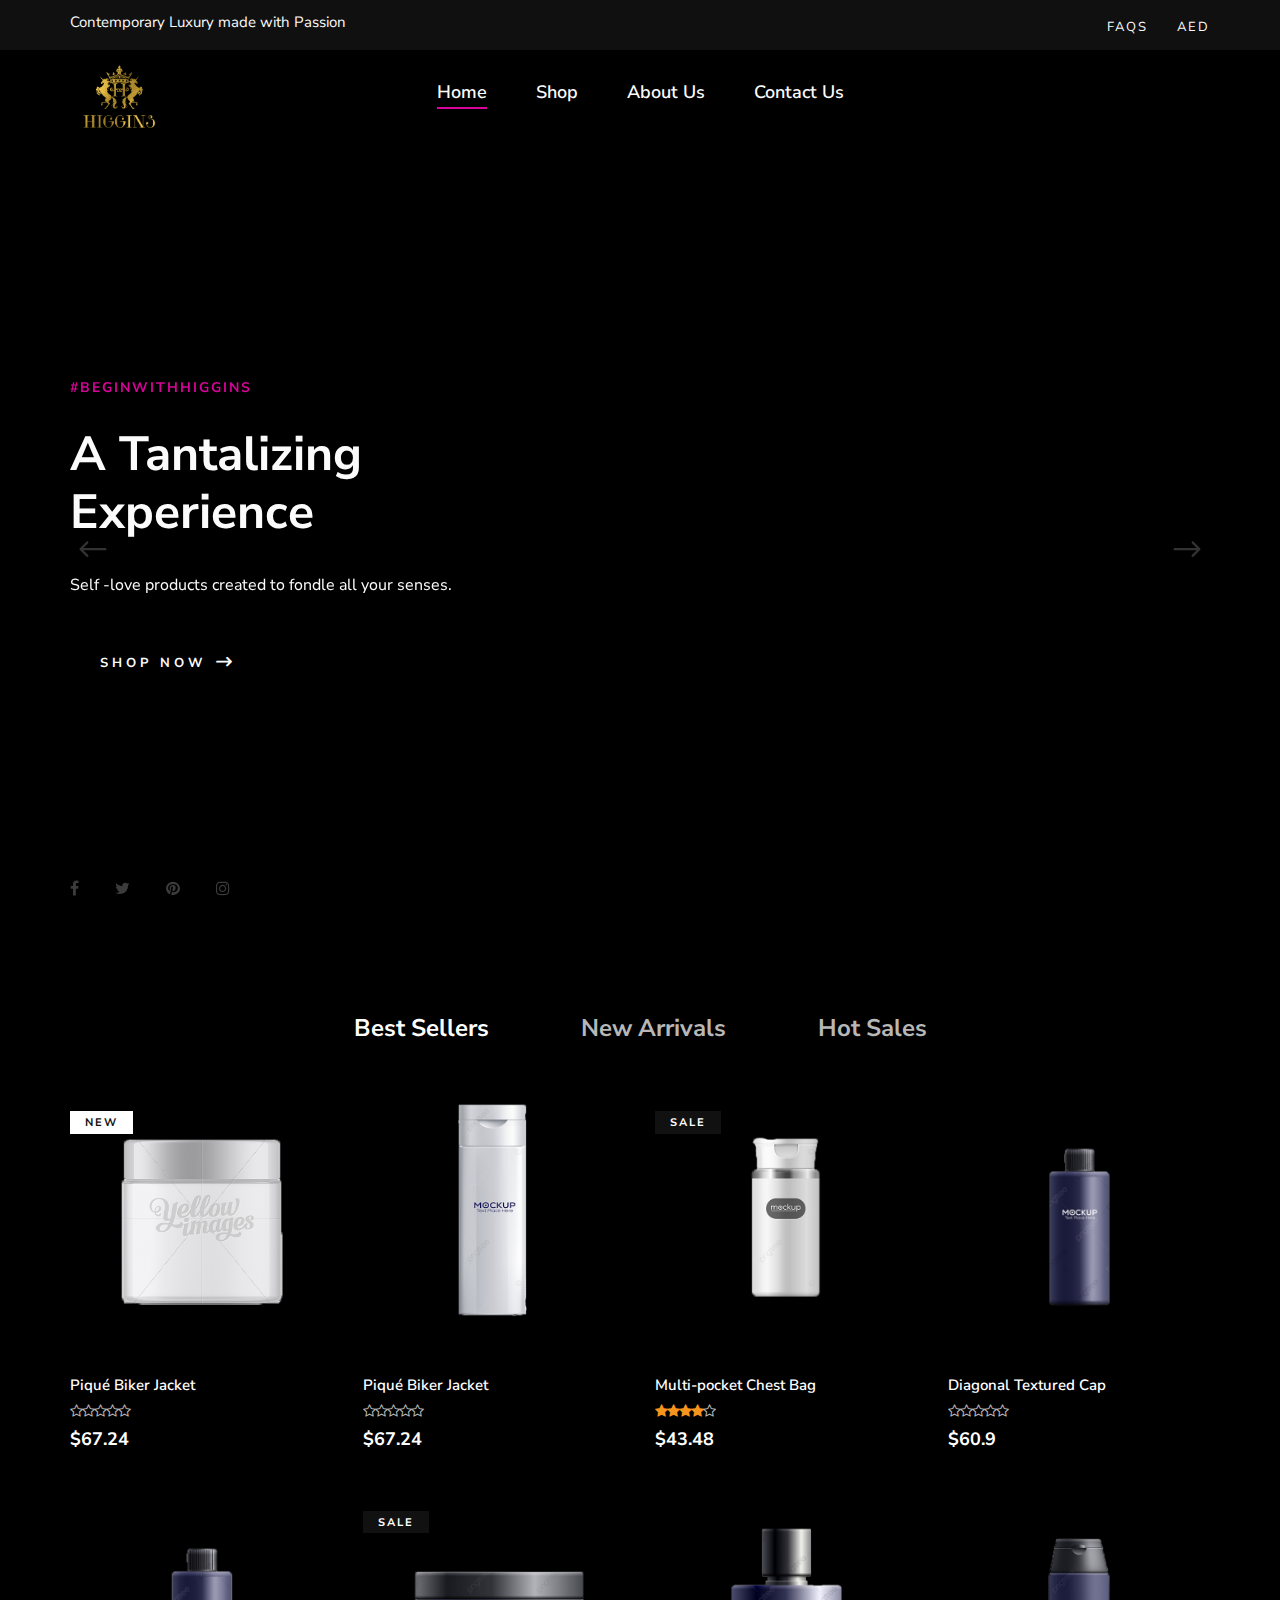
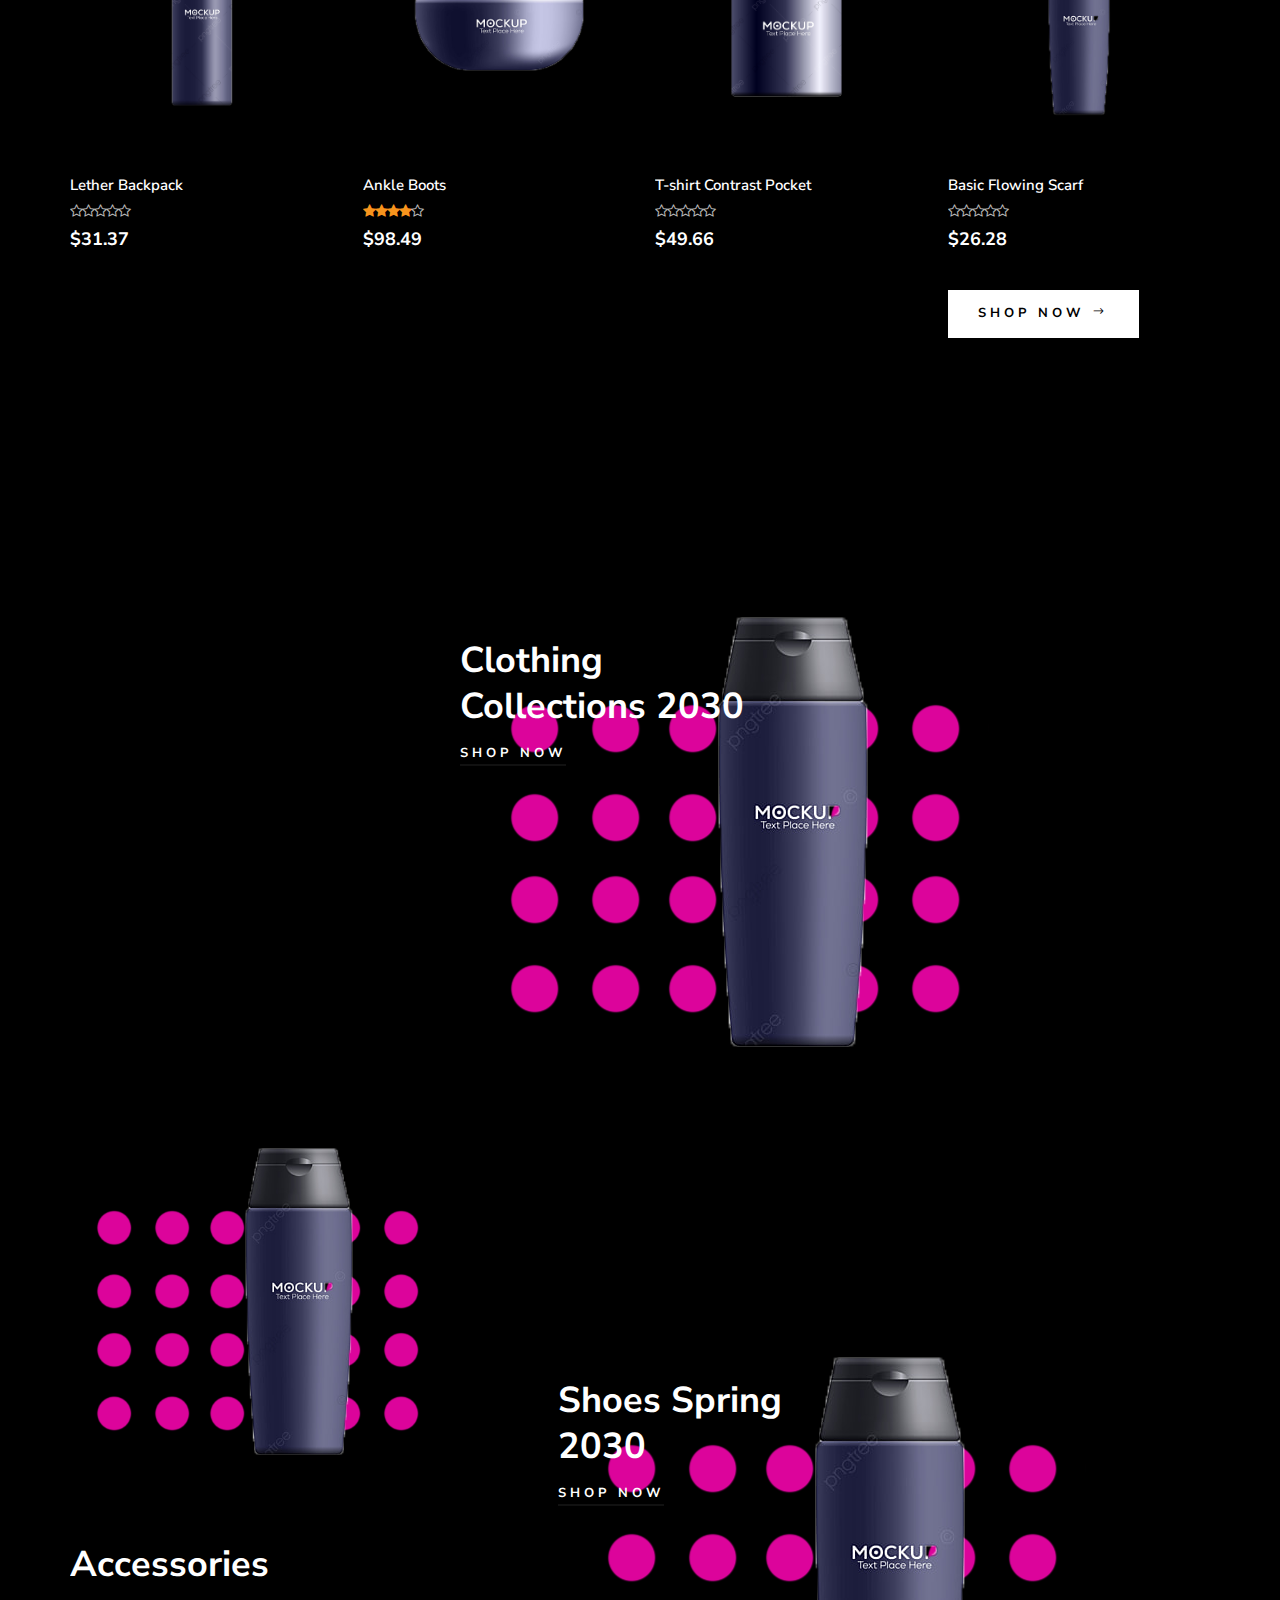
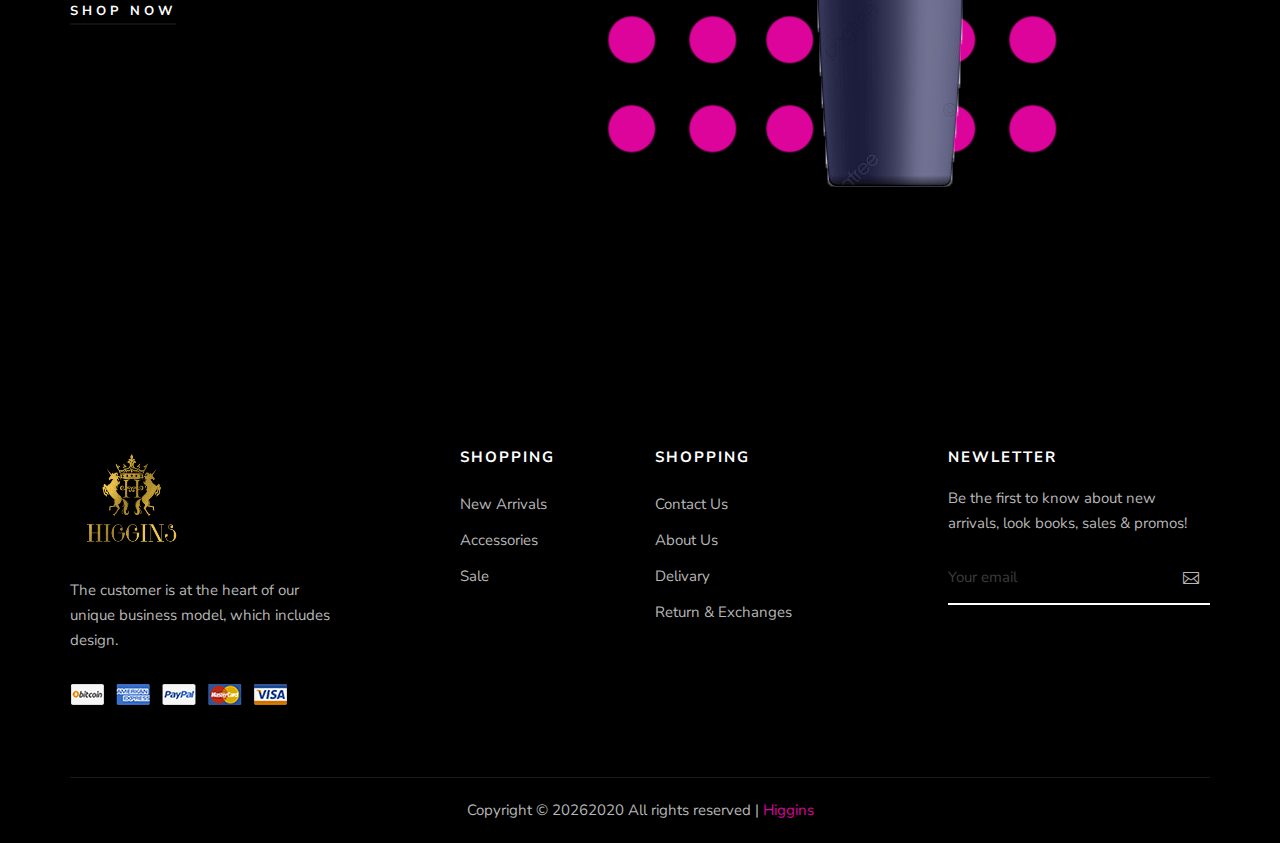
==== commit 409b93ae: "inital commit" ====
--- a/index.html
+++ b/index.html
@@ -120,7 +120,7 @@
     <!-- Hero Section Begin -->
     <section class="hero" >
         <div class="hero__slider owl-carousel">
-            <div class="hero__items set-bg" data-setbg="/img/hero.gif">
+            <div class="hero__items set-bg" data-setbg="img/hero.gif">
                 <div class="container">
                     <div class="row">
                         <div class="col-xl-5 col-lg-7 col-md-8">
@@ -130,7 +130,7 @@
                                     Experience</h2>
                                 <p style="color: #fff;">Self
                                     -love products created to fondle all your senses.</p>
-                                <a href="#" class="primary-btn">Shop now <span class="arrow_right"></span></a>
+                                <a href="shop.html" class="primary-btn">Shop now <span class="arrow_right"></span></a>
                                 <div class="hero__social">
                                     <a href="#"><i class="fa fa-facebook"></i></a>
                                     <a href="#"><i class="fa fa-twitter"></i></a>
@@ -182,7 +182,7 @@
             <div class="row product__filter">
                 <div class="col-lg-3 col-md-6 col-sm-6 col-md-6 col-sm-6 mix new-arrivals">
                     <div class="product__item">
-                        <div class="product__item__pic set-bg" data-setbg="/pictures/product-1.png">
+                        <div class="product__item__pic set-bg" data-setbg="img/product-1.png">
                             <span class="label">New</span>
                             <ul class="product__hover">
                                 <li><a href="#"><img src="img/icon/heart.png" alt=""></a></li>
@@ -217,7 +217,7 @@
                 </div>
                 <div class="col-lg-3 col-md-6 col-sm-6 col-md-6 col-sm-6 mix hot-sales">
                     <div class="product__item">
-                        <div class="product__item__pic set-bg" data-setbg="/pictures/product-2.png">
+                        <div class="product__item__pic set-bg" data-setbg="img/product-2.png">
                             <ul class="product__hover">
                                 <li><a href="#"><img src="img/icon/heart.png" alt=""></a></li>
                                 <li><a href="#"><img src="img/icon/compare.png" alt=""> <span>Compare</span></a></li>
@@ -251,7 +251,7 @@
                 </div>
                 <div class="col-lg-3 col-md-6 col-sm-6 col-md-6 col-sm-6 mix new-arrivals">
                     <div class="product__item sale">
-                        <div class="product__item__pic set-bg" data-setbg="/pictures/product-3.png">
+                        <div class="product__item__pic set-bg" data-setbg="img/product-3.png">
                             <span class="label">Sale</span>
                             <ul class="product__hover">
                                 <li><a href="#"><img src="img/icon/heart.png" alt=""></a></li>
@@ -286,7 +286,7 @@
                 </div>
                 <div class="col-lg-3 col-md-6 col-sm-6 col-md-6 col-sm-6 mix hot-sales">
                     <div class="product__item">
-                        <div class="product__item__pic set-bg" data-setbg="/pictures/product-4.png">
+                        <div class="product__item__pic set-bg" data-setbg="img/product-4.png">
                             <ul class="product__hover">
                                 <li><a href="#"><img src="img/icon/heart.png" alt=""></a></li>
                                 <li><a href="#"><img src="img/icon/compare.png" alt=""> <span>Compare</span></a></li>
@@ -320,7 +320,7 @@
                 </div>
                 <div class="col-lg-3 col-md-6 col-sm-6 col-md-6 col-sm-6 mix new-arrivals">
                     <div class="product__item">
-                        <div class="product__item__pic set-bg" data-setbg="/pictures/product-4.png">
+                        <div class="product__item__pic set-bg" data-setbg="img/product-4.png">
                             <ul class="product__hover">
                                 <li><a href="#"><img src="img/icon/heart.png" alt=""></a></li>
                                 <li><a href="#"><img src="img/icon/compare.png" alt=""> <span>Compare</span></a></li>
@@ -354,7 +354,7 @@
                 </div>
                 <div class="col-lg-3 col-md-6 col-sm-6 col-md-6 col-sm-6 mix hot-sales">
                     <div class="product__item sale">
-                        <div class="product__item__pic set-bg" data-setbg="/pictures/product-5.png">
+                        <div class="product__item__pic set-bg" data-setbg="img/product-5.png">
                             <span class="label">Sale</span>
                             <ul class="product__hover">
                                 <li><a href="#"><img src="img/icon/heart.png" alt=""></a></li>
@@ -389,7 +389,7 @@
                 </div>
                 <div class="col-lg-3 col-md-6 col-sm-6 col-md-6 col-sm-6 mix new-arrivals">
                     <div class="product__item">
-                        <div class="product__item__pic set-bg" data-setbg="/pictures/product-6.png">
+                        <div class="product__item__pic set-bg" data-setbg="img/product-6.png">
                             <ul class="product__hover">
                                 <li><a href="#"><img src="img/icon/heart.png" alt=""></a></li>
                                 <li><a href="#"><img src="img/icon/compare.png" alt=""> <span>Compare</span></a></li>
@@ -423,7 +423,7 @@
                 </div>
                 <div class="col-lg-3 col-md-6 col-sm-6 col-md-6 col-sm-6 mix hot-sales">
                     <div class="product__item">
-                        <div class="product__item__pic set-bg" data-setbg="/pictures/product-7.png">
+                        <div class="product__item__pic set-bg" data-setbg="img/product-7.png">
                             <ul class="product__hover">
                                 <li><a href="#"><img src="img/icon/heart.png" alt=""></a></li>
                                 <li><a href="#"><img src="img/icon/compare.png" alt=""> <span>Compare</span></a></li>
@@ -454,7 +454,7 @@
                             </div>
                         </div>
                     </div>
-                    <a href="#" class="primary-btn" style="background-color: #fff; color: black ;">Shop now <span class="arrow_right"></span></a>
+                    <a href="shop.html" class="primary-btn" style="background-color: #fff; color: black ;">Shop now <span class="arrow_right"></span></a>
                 </div>
             </div>
         </div>
@@ -468,7 +468,7 @@
                 <div class="col-lg-7 offset-lg-4">
                     <div class="banner__item">
                         <div class="banner__item__pic">
-                            <img src="/pictures/product-dots-7.png" alt="">
+                            <img src="img/product-dots-7.png" alt="">
                         </div>
                         <div class="banner__item__text">
                             <h2>Clothing Collections 2030</h2>
@@ -479,7 +479,7 @@
                 <div class="col-lg-5">
                     <div class="banner__item banner__item--middle">
                         <div class="banner__item__pic">
-                            <img src="/pictures/product-dots-7.png" alt="">
+                            <img src="img/product-dots-7.png" alt="">
                         </div>
                         <div class="banner__item__text">
                             <h2>Accessories</h2>
@@ -490,7 +490,7 @@
                 <div class="col-lg-7">
                     <div class="banner__item banner__item--last">
                         <div class="banner__item__pic">
-                            <img src="/pictures/product-dots-7.png" alt="">
+                            <img src="img/product-dots-7.png" alt="">
                         </div>
                         <div class="banner__item__text">
                             <h2>Shoes Spring 2030</h2>
@@ -513,12 +513,12 @@
             <div class="row">
                 <div class="col-lg-8">
                     <div class="instagram__pic">
-                        <div class="instagram__pic__item set-bg" data-setbg="pictures/product-1.png"></div>
-                        <div class="instagram__pic__item set-bg" data-setbg="pictures/product-2.png"></div>
-                        <div class="instagram__pic__item set-bg" data-setbg="pictures/product-3.png"></div>
-                        <div class="instagram__pic__item set-bg" data-setbg="pictures/product-4.png"></div>
-                        <div class="instagram__pic__item set-bg" data-setbg="pictures/product-5.png"></div>
-                        <div class="instagram__pic__item set-bg" data-setbg="pictures/product-6.png"></div>
+                        <div class="instagram__pic__item set-bg" data-setbg="img/product-1.png"></div>
+                        <div class="instagram__pic__item set-bg" data-setbg="img/product-2.png"></div>
+                        <div class="instagram__pic__item set-bg" data-setbg="img/product-3.png"></div>
+                        <div class="instagram__pic__item set-bg" data-setbg="img/product-4.png"></div>
+                        <div class="instagram__pic__item set-bg" data-setbg="img/product-5.png"></div>
+                        <div class="instagram__pic__item set-bg" data-setbg="img/product-6.png"></div>
                     </div>
                 </div>
                 <div class="col-lg-4">
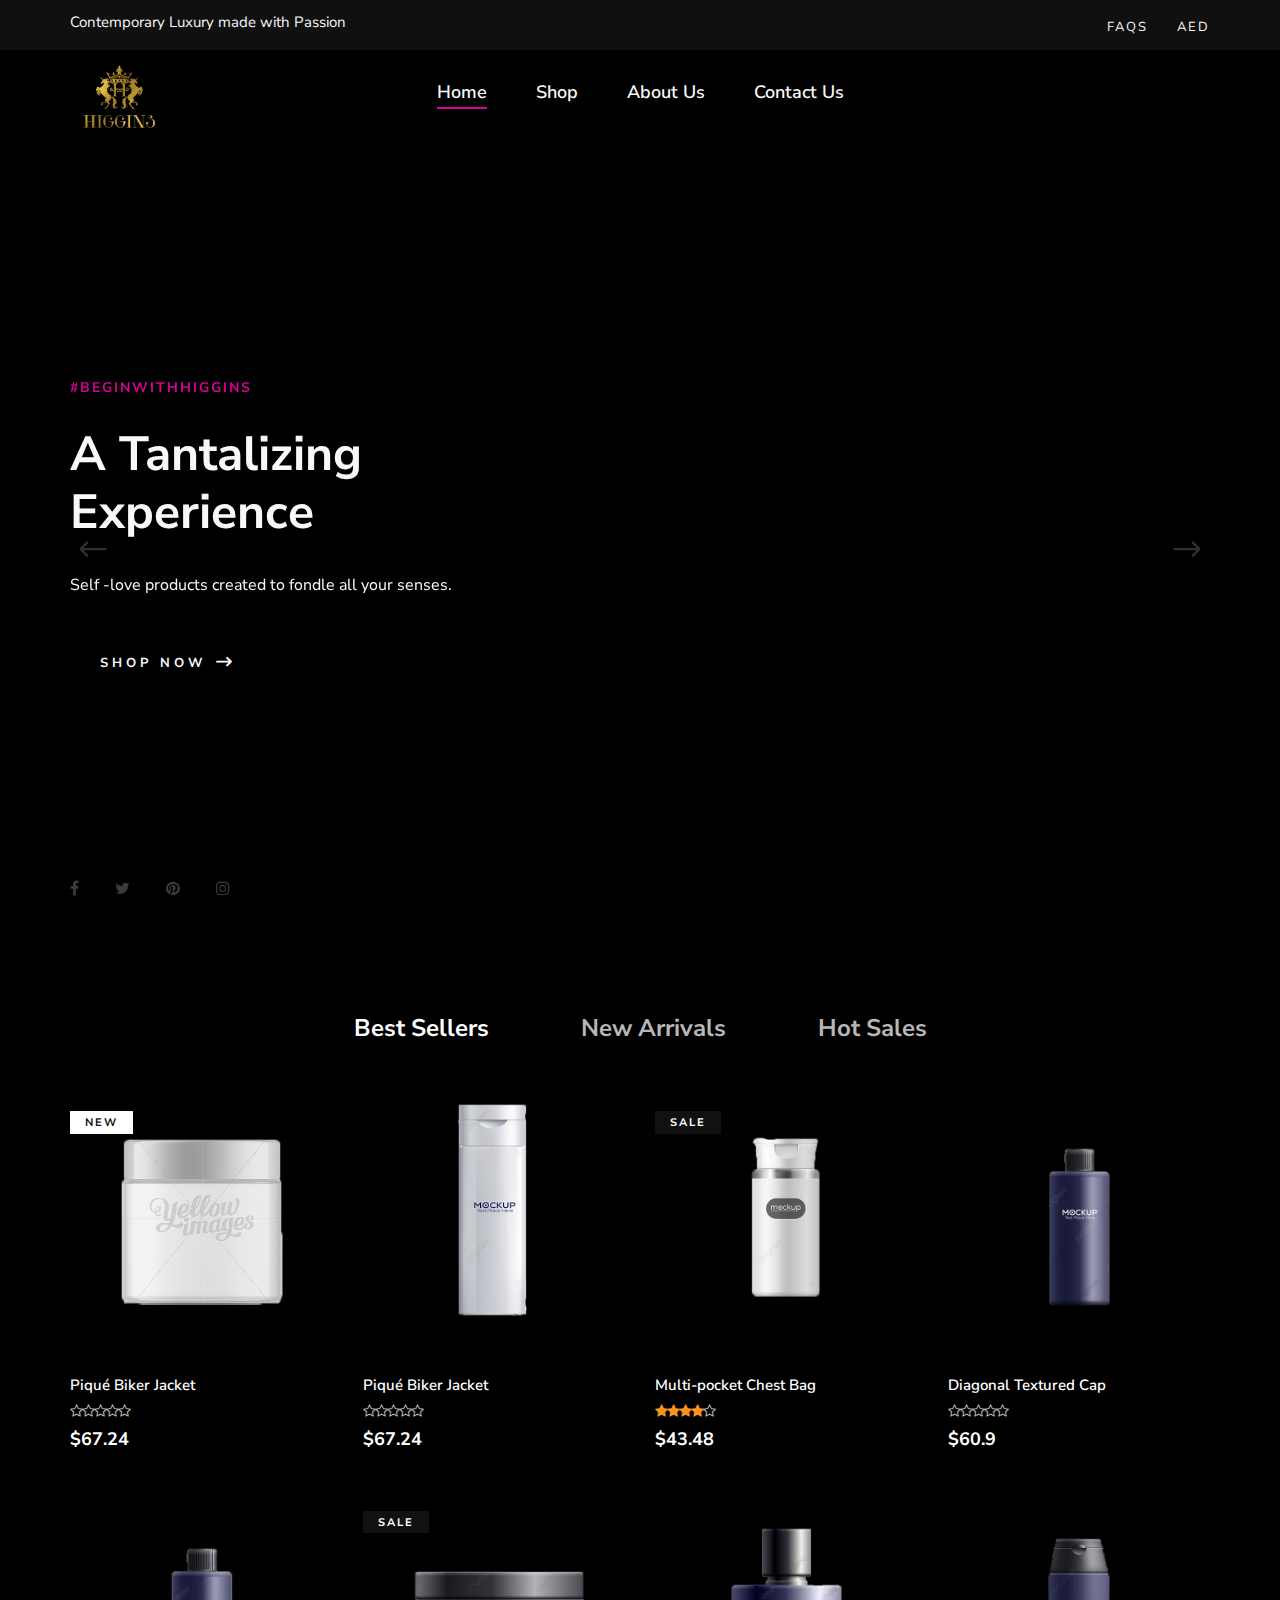
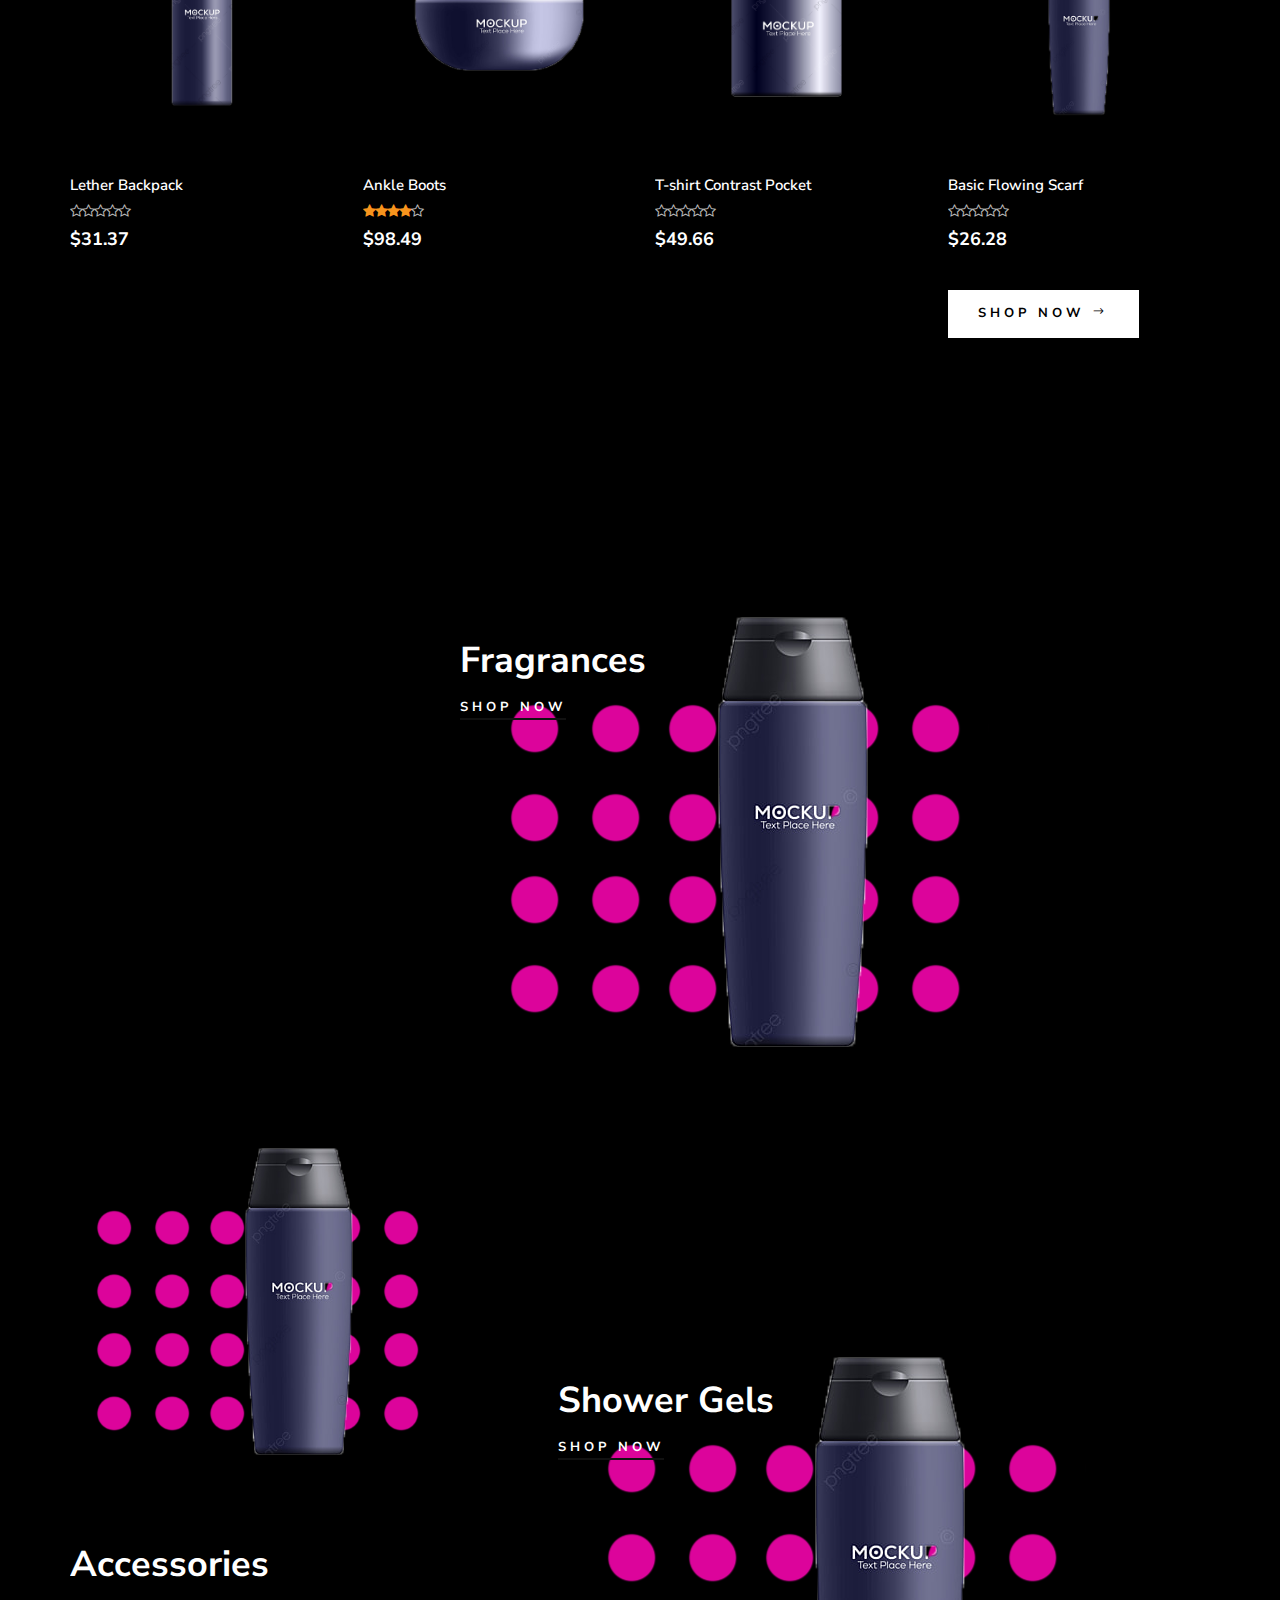
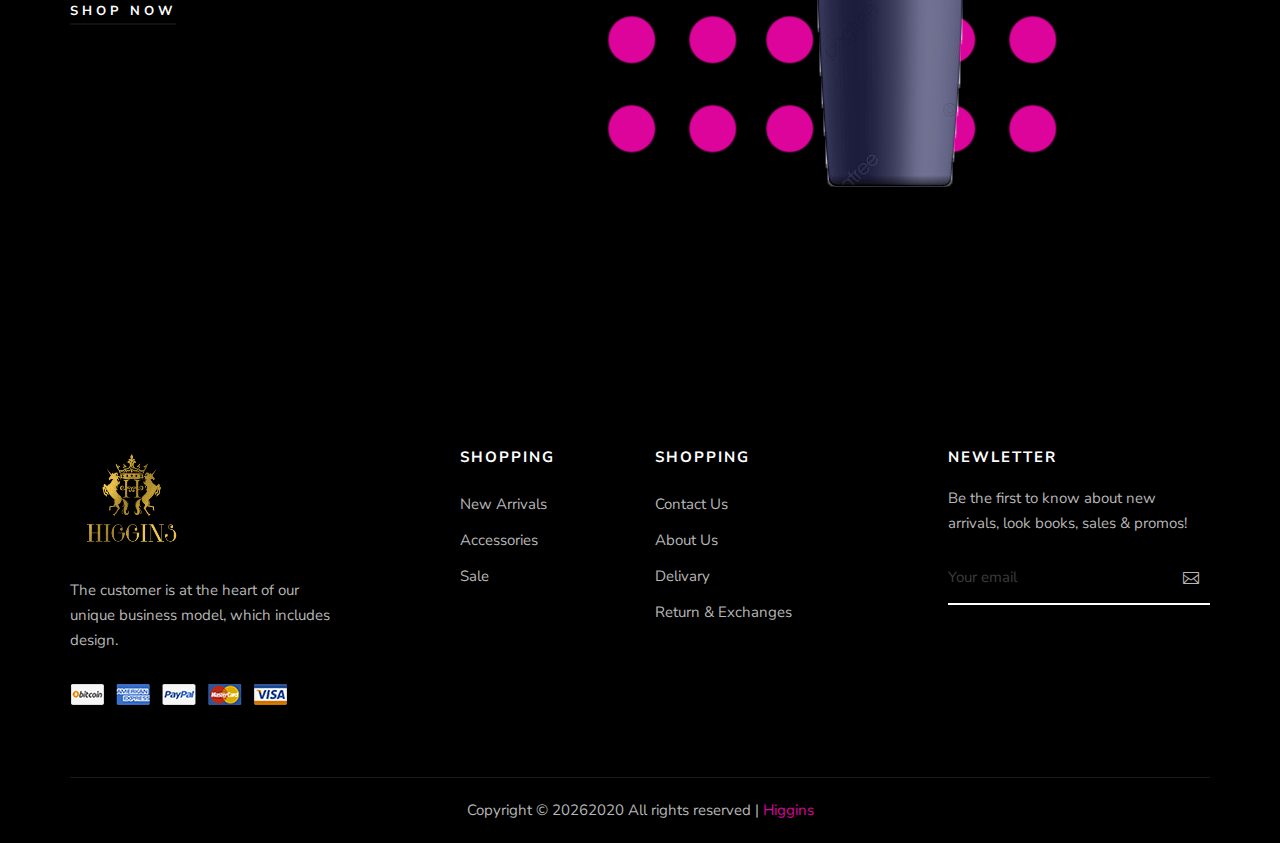
==== commit bb52bbe9: "inital commit" ====
--- a/index.html
+++ b/index.html
@@ -471,8 +471,8 @@
                             <img src="img/product-dots-7.png" alt="">
                         </div>
                         <div class="banner__item__text">
-                            <h2>Clothing Collections 2030</h2>
-                            <a href="#">Shop now</a>
+                            <h2>Fragrances</h2>
+                            <a href="shop.html">Shop now</a>
                         </div>
                     </div>
                 </div>
@@ -483,7 +483,7 @@
                         </div>
                         <div class="banner__item__text">
                             <h2>Accessories</h2>
-                            <a href="#">Shop now</a>
+                            <a href="shop.html">Shop now</a>
                         </div>
                     </div>
                 </div>
@@ -493,8 +493,8 @@
                             <img src="img/product-dots-7.png" alt="">
                         </div>
                         <div class="banner__item__text">
-                            <h2>Shoes Spring 2030</h2>
-                            <a href="#">Shop now</a>
+                            <h2>Shower Gels</h2>
+                            <a href="shop.html">Shop now</a>
                         </div>
                     </div>
                 </div>
